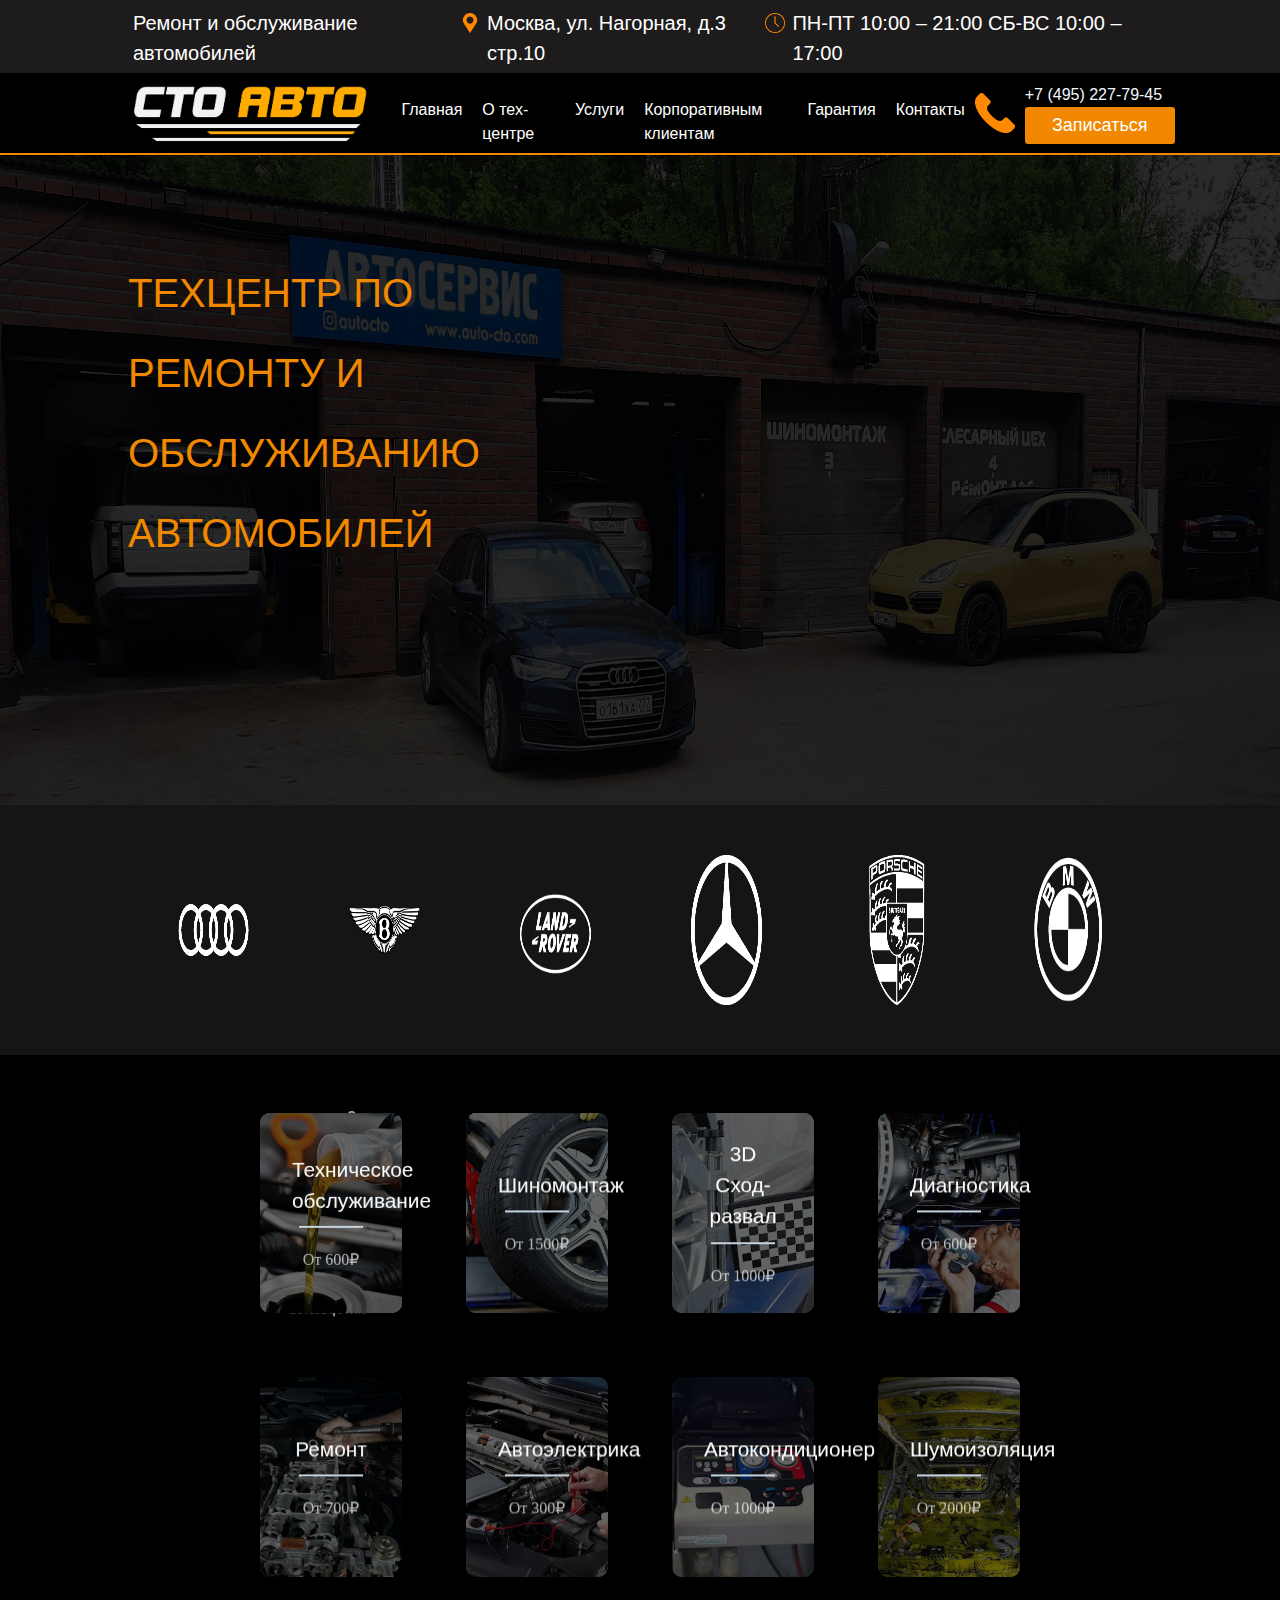
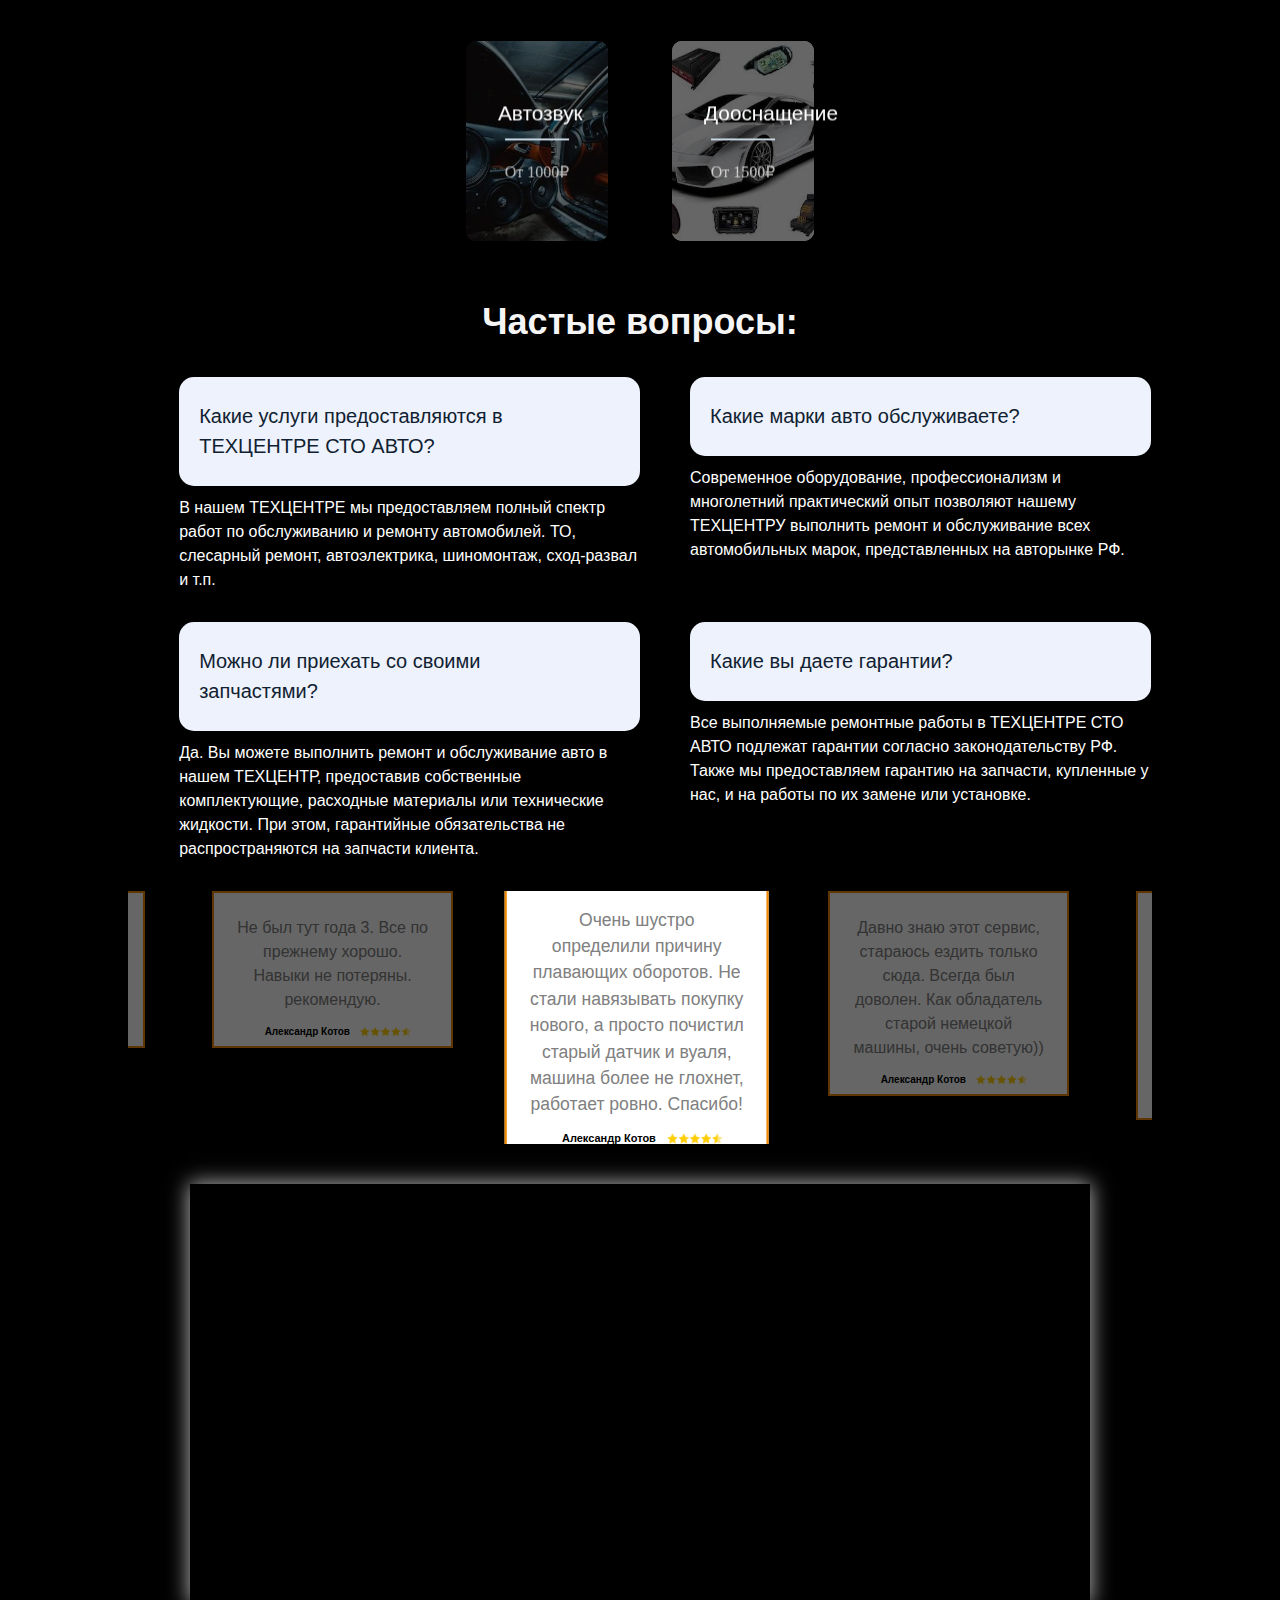
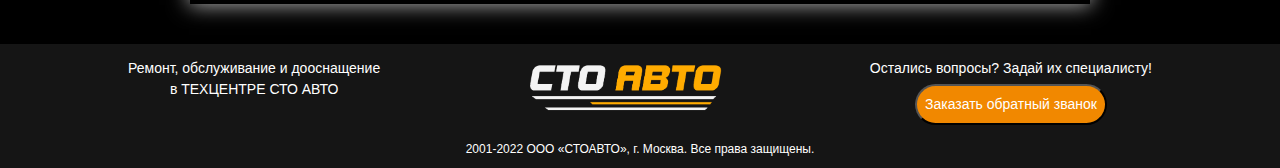
==== index.htm @ d5a6151c "Contacts_modal_window" ====
<!DOCTYPE html>
<html lang="en">

<head>
    <meta charset="UTF-8">
    <meta name="viewport" content="width=device-width, initial-scale=1.0">
    <link rel="stylesheet" href="style.css">
    <link rel="stylesheet" href="style/header.css">
    <link rel="stylesheet" href="style/slider.css">
    <link rel="stylesheet" href="style/footer.css">
    <link rel="stylesheet" href="style/services.css">
    <link rel="stylesheet" href="style/reviews.css">
    <link rel="stylesheet" href="style/questions.css">
    <link rel="stylesheet" href="style/menu.css">
    <link rel="stylesheet" href="style/modal.css">
    <link rel="preconnect" href="https://fonts.gstatic.com" crossorigin>
    <title>Автосервис СТО АВТО</title>
</head>
<body>
    <div class="description">
        <div>
            <p> Ремонт и обслуживание автомобилей</p>
            <div class="place">
                <img src="./images/header/mark.png" alt="" class="mark">
                <p>Москва, ул. Нагорная, д.3 стр.10</p>
            </div>
            <div class="time">
                <img src="./images/header/clock.png" alt="" class="clock">
                <p>ПН-ПТ 10:00 – 21:00 СБ-ВС 10:00 – 17:00</p>
            </div>
        </div>
    </div>
    <header>
        <div class="toggle_menu">&#9776;</div>  
                    <nav class="nav">
                        <div class="logo">
                            <img src='/images/header/logoDemo.png' alt=''>
                        </div>
                        <ul>
                            <li><p><a>Меню</a></p>
                            <li><p><a>Главная</a></p>
                            <li><p><a>О тех-центре</a></p>
                            <li><p><a>Услуги</a></p>
                            <li><p><a>Корпоративным клиентам</a></p>
                            <li><p><a>Гарантия</a></p>
                            <li><p><a onclick="openModalContacts()" >Контакты</a></p>
                            <li>
                                <div class="button_wrapper">
                                    <div class='button'>Записаться</div>
                                </div>
                            </li>
                        </ul>
                    </nav>
                    <div class='AllHeader menu'>
                        <img class="logo" src='/images/header/logoDemo.png' alt=''>
                        <nav class='First'>
                            <a href="">Главная</a>
                            <a href=''>О тех-центре</a\>
                            <a href=''>Услуги</a>
                            <a href=''>Корпоративным клиентам</a>
                            <a href=''>Гарантия</a>
                            <a onclick="openModalContacts()">Контакты</a>
                        </nav>
                        <div class="order">
                            <img class="phone" src="/images/header/phone.png" alt="">
                            <div>
                                <nav class="number" style='color: aliceblue;'> +7 (495) 227-79-45</nav>
                                <div class='button'>Записаться</div>
                            </div>
                        </div>
                        
                    </div>
    </header>

    <div class="start">
        <h1>ТЕХЦЕНТР ПО <br> РЕМОНТУ И <br> ОБСЛУЖИВАНИЮ  <br> АВТОМОБИЛЕЙ</h1>
    </div>
    <nav class="sliderHead">
        <div class="slider">
            <img src="images/slider/audi.png" alt="">
            <img src="images/slider/bentley.png" alt="">
            <img src="images/slider/land-rover.png" alt="">
            <img src="images/slider/mercedes.png" alt="">
            <img src="images/slider/porsche.png" alt="">
            <img src="images/slider/bmw.png" alt="">
            <img src="images/slider/volkswagen.png" alt="">
            <img src="images/slider/aston.png" alt="">
            <img src="images/slider/mazda.png" alt="">
            <img src="images/slider/opel.png" alt="">
            <img src="images/slider/chevrolet.png" alt="">
            <img src="images/slider/honda.png" alt="">
        </div>
    </nav>
    <div class="services">
        <div class="wrapper">
            <div class="cols">
                <div class="col" onClick='location.href="/module/service/service.html"' ontouchstart="this.classList.toggle('hover');">
                    <p class="service_index">0</p>
                    <div class="container">
                        <div class="front" style="background-image: url(images/services/TO.jpg)">
                            <div class="inner">
                                <p>Техническое обслуживание</p>
                                <span>От 600₽</span>
                            </div>
                        </div>
                        <div class="back">
                            <div class="inner">
                                <p> 
                                    Замена тех. жидкостей <br><br>
                                    Замена фильтров <br><br>
                                    Сброс сервисных интервалов
                                </p>
                            </div>
                        </div>
                    </div>
                </div>
                <div class="col" ontouchstart="this.classList.toggle('hover');">
                    <p class="service_index">1</p>
                    <div class="container">
                        <div class="front" style="background-image: url(images/services/Tire_fitting.jpg)">
                            <div class="inner">
                                <p>Шиномонтаж</p>
                                <span>От 1500₽</span>
                            </div>
                        </div>
                        <div class="back">
                            <div class="inner">
                                <p>Балансировка <br><br>
                                    Ремонт проколов<br><br>
                                    Хранение колёс
                                    </p>
                            </div>
                        </div>
                    </div>
                </div>
                <div class="col" ontouchstart="this.classList.toggle('hover');">
                    <p class="service_index">2</p>
                    <div class="container">
                        <div class="front" style="background-image: url(images/services/collapse.jpg)">
                            <div class="inner">
                                <p>3D Сход-развал </p>
                                <span>От 1000₽</span>
                            </div>
                        </div>
                        <div class="back">
                            <div class="inner">
                                <p>
                                    Диагностика<br><br>
                                    Одна ось<br><br>
                                    Обе оси
                                </p>
                            </div>
                        </div>
                    </div>
                </div>
                <div class="col" ontouchstart="this.classList.toggle('hover');">
                    <p class="service_index">3</p>
                    <div class="container">
                        <div class="front" style="background-image: url(images/services/Diagnostics.jpg)">
                            <div class="inner">
                                <p>Диагностика</p>
                                <span>От 600₽</span>
                            </div>
                        </div>
                        <div class="back">
                            <div class="inner">
                                <p>Осмотр подвески <br><br>
                                    Осмотр двигателя<br><br>
                                    Осмотр навесного оборудования
                                </p>
                            </div>
                        </div>
                    </div>
                </div>
                <div class="col"  ontouchstart="this.classList.toggle('hover');">
                    <p class="service_index">4</p>
                    <div class="container">
                        <div class="front" style="background-image: url(images/services/Repair.jpg)">
                            <div class="inner">
                                <p>Ремонт</p>
                                <span>От 700₽</span>
                            </div>
                        </div>
                        <div class="back">
                            <div class="inner">
                                <p>
                                    Ремонт подвески<br><br>
                                    Замена навесного оборудования<br><br>
                                    Ремонт ДВС
                                </p>
                            </div>
                        </div>
                    </div>
                </div>
                <div class="col" ontouchstart="this.classList.toggle('hover');">
                    <p class="service_index">5</p>
                    <div class="container">
                        <div class="front" style="background-image: url(images/services/Auto_electrician.jpg)">
                            <div class="inner">
                                <p>Автоэлектрика</p>
                                <span>От 300₽</span>
                            </div>
                        </div>
                        <div class="back">
                            <div class="inner">
                                <p>
                                    Компьютерная диагностика<br><br>
                                    Ремонт проводки<br><br>
                                    Ремонт автоэлектрики
                                </p>
                            </div>
                        </div>
                    </div>
                </div>
                <div class="col" ontouchstart="this.classList.toggle('hover');">
                    <p class="service_index">6</p>
                    <div class="container">
                        <div class="front" style="background-image: url(images/services/Car_air_conditioner.jpg)">
                            <div class="inner">
                                <p>Автокондиционер</p>
                                <span>От 1000₽</span>
                            </div>
                        </div>
                        <div class="back">
                            <div class="inner">
                                <p>
                                    Заправка кондиционера<br><br>
                                    Ремонт кондиционера<br><br>
                                    Поиск утечек фриона
                                </p>
                            </div>
                        </div>
                    </div>
                </div>
                <div class="col" ontouchstart="this.classList.toggle('hover');">
                    <p class="service_index">7</p>
                    <div class="container">
                        <div class="front" style="background-image: url(images/services/Noise_isolation.jpg)">
                            <div class="inner">
                                <p>Шумоизоляция</p>
                                <span>От 2000₽</span>
                            </div>
                        </div>
                        <div class="back">
                            <div class="inner">
                                <p>
                                    Шумоизоляция<br><br>
                                    Виброизоляция<br><br>
                                    Арматурные работы
                                </p>
                            </div>
                        </div>
                    </div>
                </div>
                <div class="col" ontouchstart="this.classList.toggle('hover');">
                    <p class="service_index">8</p>
                    <div class="container">
                        <div class="front" style="background-image: url(images/services/car_audio.jpeg)">
                            <div class="inner">
                                <p>Автозвук</p>
                                <span>От 1000₽</span>
                            </div>
                        </div>
                        <div class="back">
                            <div class="inner">
                                <p>
                                    Шумоизоляция<br><br>
                                    Виброизоляция<br><br>
                                    Арматурные работы
                                </p>
                            </div>
                        </div>
                    </div>
                </div>
                <div class="col" ontouchstart="this.classList.toggle('hover');">
                    <p class="service_index">9</p>
                    <div class="container">
                        <div class="front" style="background-image: url(images/services/Add_equipment.jpg)">
                            <div class="inner">
                                <p>Дооснащение</p>
                                <span>От 1500₽</span>
                            </div>
                        </div>
                        <div class="back">
                            <div class="inner">
                                <p>
                                    Камеры заднего вида<br><br>
                                    Парктроники<br><br>
                                    Мультимедиа IOS и Android
                                </p>
                            </div>
                        </div>
                    </div>
                </div>
            </div>
        </div>
    </div>
    <p class="questions_text">Частые вопросы:</p>
    <section class="questions">
        <div>
            <div class="question">Какие услуги предоставляются в ТЕХЦЕНТРЕ СТО АВТО?</div>
            <div class="answer">В нашем ТЕХЦЕНТРЕ мы предоставляем полный спектр работ по обслуживанию и ремонту автомобилей. ТО, слесарный ремонт, автоэлектрика, шиномонтаж, сход-развал и т.п.</div>
        </div>
        <div>
            <div class="question">Какие марки авто обслуживаете?</div>
            <div class="answer">Современное оборудование, профессионализм и многолетний практический опыт позволяют нашему ТЕХЦЕНТРУ выполнить ремонт и обслуживание всех автомобильных марок, представленных на авторынке РФ.</div>
        </div>
        <div>
            <div class="question">Можно ли приехать со своими запчастями?</div>
            <div class="answer">Да. Вы можете выполнить ремонт и обслуживание авто в нашем ТЕХЦЕНТР, предоставив собственные комплектующие, расходные материалы или технические жидкости. При этом, гарантийные обязательства не распространяются на запчасти клиента.</div>
        </div>
        <div>
            <div class="question">Какие вы даете гарантии?</div>
            <div class="answer">Все выполняемые ремонтные работы в ТЕХЦЕНТРЕ СТО АВТО подлежат гарантии согласно законодательству РФ. Также мы предоставляем гарантию на запчасти, купленные у нас, и на работы по их замене или установке.</div>
        </div>
    </section>
    <nav>
        <div class="sliderReviews">
            <div class="Reviews">
                <div class="Circle"></div>
                <div class="ReviewsPlase">
                    <p class="reviews">Очень шустро определили причину плавающих оборотов. Не стали навязывать покупку нового, а просто почистил старый датчик и вуаля, машина более не глохнет, работает ровно. Спасибо!</p>
                    <div class="Person">
                        <p class="Name">Александр Котов</p> <img src="images/sliderReviews/stars.png" alt="">
                    </div>
                </div>
            </div>
            <div class="Reviews">
                <div class="Circle"></div>
                <div class="ReviewsPlase">
                    <p class="reviews">Давно знаю этот сервис, стараюсь ездить только сюда. Всегда был доволен. Как обладатель старой немецкой машины, очень советую))</p>
                    <div class="Person">
                        <p class="Name">Александр Котов</p> <img src="images/sliderReviews/stars.png" alt="">
                    </div>
                </div>
            </div>
            <div class="Reviews">
                <div class="Circle"></div>
                <div class="ReviewsPlase">
                    <p class="reviews">Всегда со своей девочкой езжу в этот автосервис! Все нравиться, мужчины рассказывают и показывают, что нужно делать. Всегда очень довольна!!!</p>
                    <div class="Person">
                        <p class="Name">Александр Котов</p> <img src="images/sliderReviews/stars.png" alt="">
                    </div>
                </div>
            </div>
            <div class="Reviews">
                <div class="Circle"></div>
                <div class="ReviewsPlase">
                    <p class="reviews">Потрясающее обслуживание и достойная работа. Советую без оговорочно</p>
                    <div class="Person">
                        <p class="Name">Александр Котов</p> <img src="images/sliderReviews/stars.png" alt="">
                    </div>
                </div>
            </div>
            <div class="Reviews">
                <div class="Circle"></div>
                <div class="ReviewsPlase">
                    <p class="reviews">Не был тут года 3. Все по прежнему хорошо. Навыки не потеряны. рекомендую.</p>
                    <div class="Person">
                        <p class="Name">Александр Котов</p> <img src="images/sliderReviews/stars.png" alt="">
                    </div>
                </div>
            </div>
        </div>
    </nav>
    <map>
        <iframe src="https://yandex.ru/map-widget/v1/?um=constructor%3A317bc1555dc33e4117d8aaad75c5d68fb9e4fd5e2ade691a33c290a944813f7e&amp;source=constructor" width="900" height="420" frameborder="0"></iframe>
    </map>
    <footer>
        <div>
            <div class="sub_footer">
                <div>
                    <p>Ремонт, обслуживание и дооснащение <br> в ТЕХЦЕНТРЕ СТО АВТО</p>
                </div>
                <div class="logo">
                    <img src="./images/footer/logoDemo.png" alt="">
                </div>
                <div>
                    <p>Остались вопросы? Задай их специалисту!</p>
                    <div class="button_cont">
                        <button>Заказать обратный званок</button>
                    </div>
                </div>
            </div>
            <div class="deep_footer">
                <p>2001-2022 ООО «СТОАВТО», г. Москва. Все права защищены.</p>
            </div>
        </div>
    </footer>
    <div class="bacround" hidden ></div>
    <div class="modal_wrapper" hidden>
        <div class="modal" hidden>
            <div class="close">x</div>
            <div class="sub_modal">
                <div class="modal_two">
                    <div class="text">
                        <h3>Москва, ул. Нагорная, д.3 стр.10</h3>
                        <p>ПН-ПТ 10:00 – 21:00 СБ-ВС 10:00 – 17:00</p>
                        <p><strong>Номер телефона:</strong> +7 (495) 227-79-45</p>
                    </div>
                    <div class="logo">
                        <img src="./images/header/logoDemo.png" alt="">
                    </div>
                </div>
                <div class="map">
                    <iframe src="https://yandex.ru/map-widget/v1/?um=constructor%3A317bc1555dc33e4117d8aaad75c5d68fb9e4fd5e2ade691a33c290a944813f7e&amp;source=constructor" width="900" height="420" frameborder="0"></iframe>
                </div>
            </div>
        </div>
    </div>
</body>
<script src="libs/jquery.min.js "></script>
<script src="libs/slick/slick.min.js "></script>
<script  src="script.js"></script>

</html>
---- style.css ----
/* Box sizing rules */
                                
*,
*::before,
*::after {
    box-sizing: border-box;
}
/* Remove default padding */

ul[class],
ol[class] {
    padding: 0;
}
/* Remove default margin */

body,
h1,
h2,
h3,
h4,
p,
ul[class],
ol[class],
li,
figure,
figcaption,
blockquote,
dl,
dd {
    margin: 0;
}
/* Set core body defaults */

body {
    min-height: 100vh;
    scroll-behavior: smooth;
    text-rendering: optimizeSpeed;
    line-height: 1.5;
}
/* Remove list styles on ul, ol elements with a class attribute */

ul[class],
ol[class] {
    list-style: none;
}
/* A elements that don't have a class get default styles */

a:not([class]) {
    text-decoration-skip-ink: auto;
}
/* Make images easier to work with */

img {
    max-width: 100%;
    display: block;
}
/* Natural flow and rhythm in articles by default */

article>*+* {
    margin-top: 1em;
}
/* Inherit fonts for inputs and buttons */

input,
button,
textarea,
select {
    font: inherit;
}
/* Remove all animations and transitions for people that prefer not to see them */

@media (prefers-reduced-motion: reduce) {
    * {
        animation-duration: 0.01ms !important;
        animation-iteration-count: 1 !important;
        transition-duration: 0.01ms !important;
        scroll-behavior: auto !important;
    }
}

body {
    font-family: "Montserrat", Sans-serif;
    background: black;
}



.btn-warning{
    background: #f18800;
    border: 0;
    margin-top: 20px;
}


    .start, .sliderHead, .services{
        max-width: 1920px;
        margin: 0 auto; 
    }

map{
    display: flex;
    justify-content: center;
    margin: 40px;
}
map iframe{
    box-shadow: 0 0 20px 1px rgba(255, 255, 255, 0.7);
}
---- style/header.css ----
header {
    font-family: "Montserrat", Sans-serif;
    border-bottom: #f18800 2px solid;
    max-width: 1920px;
    margin: 0 auto;
}

header .First {
    height: 80px;
    display: flex;
    align-items: center;
}

header .First a {
    color: white;
    text-decoration: none;
    font-size: 16px;
    display: block;
    height: 30px;
    padding-left: 10px;
    padding-right: 10px;
    font-weight: 400;
}

header .First a:hover {
    color: #f18800;
    border-bottom: #f18800 2px solid;
}

header .Second {
    display: flex;
    align-items: center;
}

header .logo {
    height: 80px;
    padding-right: 20px;
}

header  .button, .nav .button {
    background-color: #f18800;
    padding: 5px 0px;
    color: white;
    font-weight: 100;
    font-size: 18px;
    border-radius: 3px;
    text-align: center;
    width: 150px;
    float: right;
}
header .phone{
    height: 40px;
    margin-top: 10px;
}

header .order{
    display: flex;
}

.AllHeader {
    display: flex;
    max-width: 80%;
    margin: 0 auto;
    align-items: center;
    justify-content: space-between;
}
/*/////////////////
///////start///////
/////////////////*/

.start {
    height: 650px;
    background-image: url("../images/body/sec.jpg");
    background-size: 100% 100%;
}

.start h1 {
    max-width: 80%;
    margin: 0 auto;
    color: white;
    font-weight: 400;
    font-size: 40px;
    line-height: 80px;
    position: relative;
    top: 15%;
    opacity: 1;
    color: #f18800;
}
.description{
    background: rgba(143, 134, 134, 0.2) !important;
}
 .description > div{
    max-width: 1720px;
    margin: 0 auto; 
    padding: 5px;
    color: white;
    display: flex;
    width: 80%;
    margin: 0 auto;
    align-items: center;
    justify-content: space-between;
    font-size: 20px;
   
}

 .description img{
    height: 20px;
    width: 20px;
    margin-top: 8px;
    margin-right: 7px;
}
 .description p{
    margin-top: 3px;
}
 .description > div > div{
    display: flex;
}
 .order .phone{
    margin-right: 10px;
}
@media screen and (max-width: 1200px){
    .AllHeader{
        max-width: 100%;
    }
    header .Second img{
        height: 50px;
    }

}
@media screen and (max-width: 950px){
    header .number{
        display: none;
    }
}
@media screen and (max-width: 800px){
     .description  p:first-child{
        display: none;
    }
    header .Second img{
        display: none;
    }

}
@media screen and (max-width: 600px){
     .description > div{
        flex-direction: column;
    }
    .AllHeader{
        display: none;
    }
    header{
        border-bottom: 0px;
    }
    .nav-toggle{
        background: none !important;
    }
    .start{
        background-image: url("../images/back_mobail.jpg") !important;
    }
    .start h1{
        font-size: 25px;
        display: block;
        top: 200px;
        color: #FDF4E3;
        font-weight: 500;
        line-height: 60px;
    }
}
---- style/slider.css ----
.slider .slick-list {
    overflow: hidden;
}

.slider .slick-track {
    display: flex;
    height: 250px;
}

.slider .slick-arrow {
    position: absolute;
    opacity: 0;
}

.slider {
    max-width: 80%;
    margin: 0 auto;
}

.slider .slick-slide {
    padding: 50px;
}

.sliderHead {
    background-color: #151515;
}

@media screen and (max-width: 1200px){
    .slider{
        max-width: 100%;
    }
}
---- style/footer.css ----
footer {
    background-color: #151515;
    color: #FFF;
}
footer > div{
    max-width: 80%;
    margin: 0 auto;
}
.sub_footer{
    display: flex;
    justify-content: space-between;
}
.deep_footer{
    text-align: center;
    padding: 10px;
    font-size: 12px;
}
footer img{
    width: 200px;
    padding-top: 10px;
}
footer .button_cont{
    display: flex;
    justify-content: center;
}
footer .sub_footer p{
    text-align: center;
    font-size: 14px;
    padding-top: 14px;
}
footer button{
    background-color: #f18800;
    padding: 5px 0px;
    color: white;
    font-weight: 400;

    font-size: 14px;
    border-radius: 30px;
    padding: 8px;
    margin: 5px;
    text-align: center;

    float: right;
}
@media screen and (max-width: 1200px){
    footer > div{
        max-width: 100%;
    }
}
@media screen and (max-width: 800px){
    .logo{
        display: none;
    }
}
@media screen and (max-width: 600px){
    .sub_footer{
        flex-direction: column;
    }
}
---- style/services.css ----
.services {
    padding-top: 2%;
    padding-bottom: 2%;
}

* {
    margin: 0;
    padding: 0;
    -webkit-box-sizing: border-box;
    box-sizing: border-box;
}

.wrapper {
    width: 100%;
    margin: 0 auto;
    max-width: 80%;
}

.cols {
    display: -webkit-box;
    display: -ms-flexbox;
    display: flex;
    -ms-flex-wrap: wrap;
    flex-wrap: wrap;
    -webkit-box-pack: center;
    -ms-flex-pack: center;
    justify-content: center;
}

.col {
    width: calc(17% - 2rem);
    margin: 2rem;
    cursor: pointer;
}

.container {
    -webkit-transform-style: preserve-3d;
    transform-style: preserve-3d;
    -webkit-perspective: 1000px;
    perspective: 1000px;
}

.front,
.back {
    background-size: cover;
    box-shadow: 0 4px 8px 0 rgba(0, 0, 0, 0.25);
    border-radius: 10px;
    background-position: center;
    -webkit-transition: -webkit-transform .7s cubic-bezier(0.4, 0.2, 0.2, 1);
    transition: -webkit-transform .7s cubic-bezier(0.4, 0.2, 0.2, 1);
    -o-transition: transform .7s cubic-bezier(0.4, 0.2, 0.2, 1);
    transition: transform .7s cubic-bezier(0.4, 0.2, 0.2, 1);
    transition: transform .7s cubic-bezier(0.4, 0.2, 0.2, 1), -webkit-transform .7s cubic-bezier(0.4, 0.2, 0.2, 1);
    -webkit-backface-visibility: hidden;
    backface-visibility: hidden;
    text-align: center;
    min-height: 200px;
    height: auto;
    border-radius: 10px;
    color: #fff;
    font-size: 1rem;
}

.back {
    background: #151515;
    background: -webkit-linear-gradient(45deg, #151515 0%, rgb(0, 0, 0) 100%);
    background: -o-linear-gradient(45deg, #151515 0%, rgb(0, 0, 0)100%);
    background: linear-gradient(45deg, #151515 0%, rgb(0, 0, 0) 100%);
}

.front:after {
    position: absolute;
    top: 0;
    left: 0;
    z-index: 1;
    width: 100%;
    height: 100%;
    content: '';
    display: block;
    opacity: .6;
    background-color: #000;
    -webkit-backface-visibility: hidden;
    backface-visibility: hidden;
    border-radius: 10px;
}

.container:hover .front,
.container:hover .back {
    -webkit-transition: -webkit-transform .7s cubic-bezier(0.4, 0.2, 0.2, 1);
    transition: -webkit-transform .7s cubic-bezier(0.4, 0.2, 0.2, 1);
    -o-transition: transform .7s cubic-bezier(0.4, 0.2, 0.2, 1);
    transition: transform .7s cubic-bezier(0.4, 0.2, 0.2, 1);
    transition: transform .7s cubic-bezier(0.4, 0.2, 0.2, 1), -webkit-transform .7s cubic-bezier(0.4, 0.2, 0.2, 1);
}

.back {
    position: absolute;
    top: 0;
    left: 0;
    width: 100%;
}

.inner {
    -webkit-transform: translateY(-50%) translateZ(60px) scale(0.94);
    transform: translateY(-50%) translateZ(60px) scale(0.94);
    top: 50%;
    position: absolute;
    left: 0;
    width: 100%;
    padding: 2rem;
    -webkit-box-sizing: border-box;
    box-sizing: border-box;
    outline: 1px solid transparent;
    -webkit-perspective: inherit;
    perspective: inherit;
    z-index: 2;
}

.container .back {
    -webkit-transform: rotateY(180deg);
    transform: rotateY(180deg);
    -webkit-transform-style: preserve-3d;
    transform-style: preserve-3d;
}

.container .front {
    -webkit-transform: rotateY(0deg);
    transform: rotateY(0deg);
    -webkit-transform-style: preserve-3d;
    transform-style: preserve-3d;
}

.container:hover .back {
    -webkit-transform: rotateY(0deg);
    transform: rotateY(0deg);
    -webkit-transform-style: preserve-3d;
    transform-style: preserve-3d;
}

.container:hover .front {
    -webkit-transform: rotateY(-180deg);
    transform: rotateY(-180deg);
    -webkit-transform-style: preserve-3d;
    transform-style: preserve-3d;
}

.front .inner p {
    font-size: 1.3rem;
    margin-bottom: 2rem;
    position: relative;
}

.front .inner p:after {
    content: '';
    width: 4rem;
    height: 2px;
    position: absolute;
    background: #C6D4DF;
    display: block;
    left: 0;
    right: 0;
    margin: 0 auto;
    bottom: -.75rem;
}

.front .inner span {
    color: rgba(255, 255, 255, 0.7);
    font-family: 'Montserrat';
    font-weight: 300;
}
.service_index{
    display: none;
}
@media screen and (max-width: 64rem) {
    .col {
        width: calc(33.333333% - 2rem);
    }
}

@media screen and (max-width: 48rem) {
    .col {
        width: calc(50% - 2rem);
    }
}

@media screen and (max-width: 32rem) {
    .col {
        width: 100%;
        margin:  2rem ;
    }
}
@media screen and (max-width: 1200px){
    .wrapper{
        max-width: 100%;
    }
}
@media screen and (max-width: 900px){
    .slider .slick-track{
        height: 100%;
    }
    .slider .slick-slide{
        padding: 20px;
    }
}
@media screen and (max-width: 600px){
    .sliderHead{
        display: none;
    }
}
---- style/reviews.css ----
.sliderReviews {
    max-width: 1920px;
    margin: 0 auto;
}

.sliderReviews .slick-track {
    display: flex;
    justify-content: space-evenly;
}
.sliderReviews .slick-list {
    overflow: hidden;
}

.sliderReviews .slick-dots {
    margin-top: 20px;
    display: flex;
    align-items: center;
    justify-content: center;
}

.sliderReviews .slick-dots li {
    list-style: none;
}

.sliderReviews .slick-dots button {
    font-size: 0;
    width: 16px;
    height: 16px;
    background-color: white;
    border-radius: 50%;
}

.sliderReviews .slick-dots li.slick-active button {
    background-color: transparent;
    border: 1px solid #fff;
}

.ReviewsPlase {
    width: 78%;
    background-color: white;
    align-items: center;
    border: 2px solid #f18800;
    display: flex;
    flex-direction: column;
}

.ReviewsPlase p.reviews {
    text-align: center;
    padding-top: 10%;
    padding-left: 20px;
    padding-right: 20px;
}

.ReviewsPlase p.reviews {
    color: grey;
}

.Person img {
    height: 10px;
    position: relative;
    bottom: 2px;
    left: 10px;
}

.Person {
    display: flex;
    align-items: flex-end;
    padding-top: 5%;
    padding-bottom: 3%;
}

p.Name {
    font-size: 10px;
    color: black;
    font-weight: 900;
}

.Reviews.slick-slide {
    opacity: 0.4;
}

.Reviews.slick-center {
    opacity: 1;
    transform: scale(1.1);
    transition-duration: 500ms;
}
.Reviews{
    position: relative;
    right: -0.8%;
}
@media screen and (max-width: 1920px){
    .sliderReviews {
        max-width: 80%;
    }
}
@media screen and (max-width: 1200px){
    .sliderReviews {
        max-width: 100%;
        margin: 0 auto;
    }    
}
@media screen and (max-width: 900px){
   .sliderReviews{
       display: none;
   }
}
---- style/questions.css ----
.questions .answer{
    color: white;
}
.questions .question{
    font-size: 20px;
    color: #102131;
    background: #edf2fc;
    padding: 24px 50px 25px 20px;
    border-radius: 15px;
    margin-bottom: 10px;
}
.questions{
    max-width: 1920px;
    margin: 0 auto;
    display: flex;
    justify-content: center;
    flex-wrap: wrap;
}
.questions > div{
    flex: 0 1 45%;
    margin-left: 50px;
    margin-bottom: 30px;
}
.questions_text{
    font-size: 36px;
    color: whitesmoke;
    font-weight: 600;
    line-height: 1.35;
    text-align: center;
    margin-bottom: 30px;
}
@media screen and (max-width: 1920px){
    .questions{
        max-width: 80%;
    }

}
@media screen and (max-width: 1000px){
    .questions > div{
        flex: 0 1 70%;
        margin-left: 0;
    }

}
@media screen and (max-width: 550px){
    .questions > div{
        flex: 0 1 90%;
    }

}
---- style/menu.css ----
@charset "UTF-8";

/**
 * Переключаемая боковая панель навигации
 * выдвигающаяся по клику слева
 */

.nav {
    /*  ширна произвольная, не стесняйтесь экспериментировать */
    width: 100%;
    /* фиксируем и выставляем высоту панели на максимум */
    height: 100vh;
    position: fixed;
    top: 0;
    bottom: 0;
    margin: 0;
    /* сдвигаем (прячем) панель относительно левого края страницы */
    left: -100%;
    /* внутренние отступы */
    padding: 15px 20px;
    /* плавный переход смещения панели */
    -webkit-transition: left 0.3s;
    -moz-transition: left 0.3s;
    transition: left 0.3s;
    /* определяем цвет фона панели */
    background: #292929;
    /* поверх других элементов */
    z-index: 2000;
    display: none;
}
.nav li p ,.nav li a{
    text-align: center;
    color: #CDCDCD;
    text-decoration: none;
    padding: 0;
    font-size: 30px;
}
.nav ul{
    position: relative;
    top:100px;
}
/*
 * Кнопка переключения панели
 * тег <label>
 */

.nav-toggle {
    /* абсолютно позиционируем */
    position: absolute;
    /* относительно левого края панели */
    right: 30%;
    width: 40px;
    /* отступ от верхнего края панели */
    top: 1em;
    /* внутренние отступы */
    padding: 0.5em;
    /* определяем цвет фона переключателя
     * чаще вчего в соответствии с цветом фона панели
    */
    background: inherit;
    /* цвет текста */
    color: #dadada;
    /* вид курсора */
    cursor: pointer;
    /* размер шрифта */
    font-size: 1.8em;
    line-height: 1;
    /* всегда поверх других элементов страницы */
    z-index: 2001;
    /* анимируем цвет текста при наведении */
    -webkit-transition: color .25s ease-in-out;
    -moz-transition: color .25s ease-in-out;
    transition: color .25s ease-in-out;
}


/* определяем текст кнопки 
 * символ Unicode (TRIGRAM FOR HEAVEN)
*/

.nav-toggle:after {
    content: '\2630';
    text-decoration: none;
    color: #F1CDB3;
    position: relative;
    font-size: 50px;
    top: 60px;
    left: 80px;
}


/* цвет текста при наведении */

.nav-toggle:hover {
    color: #f4f4f4;
}


/*
 * Скрытый чекбокс (флажок)
 * невидим и недоступен :)
 * имя селектора атрибут флажка
 */

[id='nav-toggle'] {
    position: absolute;
    display: none;
}


/*
 * изменение положения переключателя 
 * при просмотре на мобильных устройствах
 * когда навигация раскрыта, распологаем внутри панели
*/

[id='nav-toggle']:checked ~ .nav > .nav-toggle {
    left: auto;
    right: 2px;
    top: 1em;
}


/*
 * Когда флажок установлен, открывается панель
 * используем псевдокласс:checked
 */

[id='nav-toggle']:checked ~ .nav {
    left: 0;
    box-shadow:4px 0px 20px 0px rgba(0,0,0, 0.5);
    -moz-box-shadow:4px 0px 20px 0px rgba(0,0,0, 0.5);
    -webkit-box-shadow:4px 0px 20px 0px rgba(0,0,0, 0.5);
    overflow-y: auto;
}
.open_menu{
    left: 0;
    box-shadow:4px 0px 20px 0px rgba(0,0,0, 0.5);
    -moz-box-shadow:4px 0px 20px 0px rgba(0,0,0, 0.5);
    -webkit-box-shadow:4px 0px 20px 0px rgba(0,0,0, 0.5);
    overflow-y: auto; 
}

/* 
 * смещение контента страницы
 * на размер ширины панели,
 * фишка необязательная, на любителя
*/

[id='nav-toggle']:checked ~ main > article {
    -webkit-transform: translateX(320px);
    -moz-transform: translateX(320px);
    transform: translateX(320px);
}


/*
 * изменение символа переключателя,
 * привычный крестик (MULTIPLICATION X), 
 * вы можете испльзовать любой другой значок
*/

[id='nav-toggle']:checked ~ .nav > .nav-toggle:after {
    content: '\2715';
}


/*
 * профиксим баг в Android <= 4.1.2
 * см: http://timpietrusky.com/advanced-checkbox-hack
 */

body {
    -webkit-animation: bugfix infinite 1s;
}

@-webkit-keyframes bugfix {
    to {
        padding: 0;
    }
}


/**
 * позаботьтимся о средних и маленьких экранах
 * мобильных устройств
 */

@media screen and (min-width: 320px) {
    html,
    body {
        margin: 0;
        overflow-x: hidden;
    }
}

@media screen and (max-width: 320px) {
    html,
    body {
        margin: 0;
        overflow-x: hidden;
    }
    .nav {
        width: 100%;
        box-shadow: none
    }
}


/**
 * Формируем стиль заголовка (логотип) панели 
*/

.nav h2 {
    width: 90%;
    padding: 0;
    margin: 10px 0;
    text-align: center;
    text-shadow: rgba(255, 255, 255, .1) -1px -1px 1px, rgba(0, 0, 0, .5) 1px 1px 1px;
    font-size: 1.3em;
    line-height: 1.3em;
    opacity: 0;
    transform: scale(0.1, 0.1);
    -ms-transform: scale(0.1, 0.1);
    -moz-transform: scale(0.1, 0.1);
    -webkit-transform: scale(0.1, 0.1);
    transform-origin: 0% 0%;
    -ms-transform-origin: 0% 0%;
    -moz-transform-origin: 0% 0%;
    -webkit-transform-origin: 0% 0%;
    transition: opacity 0.8s, transform 0.8s;
    -ms-transition: opacity 0.8s, -ms-transform 0.8s;
    -moz-transition: opacity 0.8s, -moz-transform 0.8s;
    -webkit-transition: opacity 0.8s, -webkit-transform 0.8s;
}

.nav h2 a {
    color: #dadada;
    text-decoration: none;
    text-transform: uppercase;
}


/*плавное появление заголовка (логотипа) при раскрытии панели */

[id='nav-toggle']:checked ~ .nav h2 {
    opacity: 1;
    transform: scale(1, 1);
    -ms-transform: scale(1, 1);
    -moz-transform: scale(1, 1);
    -webkit-transform: scale(1, 1);
}


/**
 * формируем непосредственно само меню
 * используем неупорядоченный список для пунктов меню
 * прикрутим трансфомации и плавные переходы
 */

.nav > ul {
    display: block;
    margin: 0;
    padding: 0;
    list-style: none;
}



/* [id='nav-toggle']:checked ~ .nav > ul > li {
    opacity: 1;
    -webkit-transform: translateX(0);
    -moz-transform: translateX(0);
    -ms-transform: translateX(0);
    transform: translateX(0);
} */


/* определяем интервалы появления пунктов меню */

.nav > ul > li:nth-child(2) {
    -webkit-transition: opacity .5s .2s, -webkit-transform .5s .2s;
    transition: opacity .5s .2s, transform .5s .2s;
}

.nav > ul > li:nth-child(3) {
    -webkit-transition: opacity .5s .3s, -webkit-transform .5s .3s;
    transition: opacity .5s .3s, transform .5s .3s;
}

.nav > ul > li:nth-child(4) {
    -webkit-transition: opacity .5s .4s, -webkit-transform .5s .4s;
    transition: opacity .5s .4s, transform .5s .4s;
}

.nav > ul > li:nth-child(5) {
    -webkit-transition: opacity .5s .5s, -webkit-transform .5s .5s;
    transition: opacity .5s .5s, transform .5s .5s;
}

.nav > ul > li:nth-child(6) {
    -webkit-transition: opacity .5s .6s, -webkit-transform .5s .6s;
    transition: opacity .5s .6s, transform .5s .6s;
}

.nav > ul > li:nth-child(7) {
    -webkit-transition: opacity .5s .7s, -webkit-transform .5s .7s;
    transition: opacity .5s .7s, transform .5s .7s;
}


/**
 * оформление ссылок пунктов меню
 */

.nav > ul > li > a {
    display: inline-block;
    position: relative;
    padding: 0;
    font-family: 'Open Sans', sans-serif;
    font-weight: 300;
    font-size: 1.2em;
    color: #dadada;
    width: 100%;
    text-decoration: none;
    /* плавный переход */
    -webkit-transition: color .5s ease, padding .5s ease;
    -moz-transition: color .5s ease, padding .5s ease;
    transition: color .5s ease, padding .5s ease;
}


/**
 * состояние ссылок меню при наведении
 */

.nav > ul > li > a:hover,
.nav > ul > li > a:focus {
    color: white;
    padding-left: 15px;
}


/**
 * линия подчеркивания ссылок меню
 */

.nav > ul > li > a:before {
    content: '';
    display: block;
    position: absolute;
    right: 0;
    bottom: 0;
    height: 1px;
    width: 100%;
    -webkit-transition: width 0s ease;
    transition: width 0s ease;
}

.nav > ul > li > a:after {
    content: '';
    display: block;
    position: absolute;
    left: 0;
    bottom: 0;
    height: 1px;
    width: 100%;
    background: #3bc1a0;
    -webkit-transition: width .5s ease;
    transition: width .5s ease;
}


/**
 * анимируем линию подчеркивания 
 * ссылок при наведении
 */

.nav > ul > li > a:hover:before {
    width: 0%;
    background: #3bc1a0;
    -webkit-transition: width .5s ease;
    transition: width .5s ease;
}

.nav > ul > li > a:hover:after {
    width: 0%;
    background: transparent;
    -webkit-transition: width 0s ease;
    transition: width 0s ease;
}
.nav-toggle{
    display: none;
}
.nav .button{
    float:none;
}
.button_wrapper{
    display: flex;
    justify-content: center;
}
.toggle_menu{
    display: none;
    color: #F1CDB3;
    z-index: 2001;
    position: absolute;
    font-size: 50px;
    top: 80px;
    left: 80%;
}
@media screen and (max-width: 600px){
    .toggle_menu{
        display: block;
    }
    .nav{
        display: block;
    }
    .sub_menu{
        display: none;
    }
    .cozy_house{
        font-size: 25px;
        width: 300px;
        text-align: left;
    }
    .shelter{
        text-align: left;
    }
}
---- style/modal.css ----
.modal_wrapper{
    width: 100%;
    position: absolute;
    top: 5%;
    right: 0;
    display: flex;
    justify-content: center;
}
.modal{
    color: white;
    max-width: 1920px;
    width: 50%;
    font-weight: 400;
    background-color: red;
    border-radius: 20px ;
    background: #242424;
    border: 2px black solid;
}
.modal .map{
    height: 400px;
    margin: 0 10px 5px 10px;
}
.modal .map iframe{
    width: 100%;
    height: 100%;
    border-radius: 20px ;
}
.modal .sub_modal{
    font-weight: 400;
}
.modal .name{
    padding-bottom: 10px;
    font-weight: 400;
    font-size: 35px;
}
.modal .breed{
    font-weight: 400;
    padding-bottom: 40px;
    font-style: 20px;
}
.modal .description{
    font-weight: 400;
    font-style: 15px;
    padding-bottom: 40px;
}
.modal .close{
    position: relative;
    float: right;
    height: 40px;
    width: 40px;
    font-size: 25px;
    border-radius: 50%;
    display: flex;
    align-items: center;
    justify-content: center 
}
.modal .close:hover{
    color: #f18800;
}
.modal p span{
    font-weight: 900;
}
.modal p{
    font-weight: 400;
    font-style: 15px;
}
.modal .data p::before{
    content: ' ';
    width: 4px;
    height: 4px;
    border-radius: 50%;
    background: #F1CDB3;
}

.modal .data li::marker {
    color: #F1CDB3;
}
.modal .data ul{
    margin: 0;
    padding-left: 15px;
}
.modal_two{
    padding-left: 30px;
    padding-bottom: 10px;
    padding-top: 15px;
    display: flex;
    justify-content: space-between;
}
.modal_two img{
    height: 80px;
    width: 200px;
}
.bacround{
    background: rgb(53, 53, 53);
    background-size: 100% 100%;
    opacity: 0.6;
    min-height: 100%;
    width: 100%;
    position: absolute;
    top: 0;
    bottom: 0;
    left: 0;
    right: 0;
}
body{
    position: relative;
}
@media screen and (max-width: 1110px){

    .modal{
        width: 630px; 
        left: 5%;
    }
}
    
@media screen and (max-width: 600px){
    .modal{
        margin: 15px;
    }
    .modal_wrapper{
        top: 3%;
    }
}
@media screen and (max-width: 425px){
    .modal p{
        font-size: 12px;
    }
    .modal h3{
        font-size: 15px;
    }
}
@media screen and (max-width: 320px){
    .modal img {
        display: none;
    }
    .modal{
        width: 240px;
    }
    .modal .map iframe{
        height: 200px;
    }
    .modal .map{
        height: 100%    ;
    }
    .modal .name{
        font-size: 35px;
        text-align: center;
    }
}
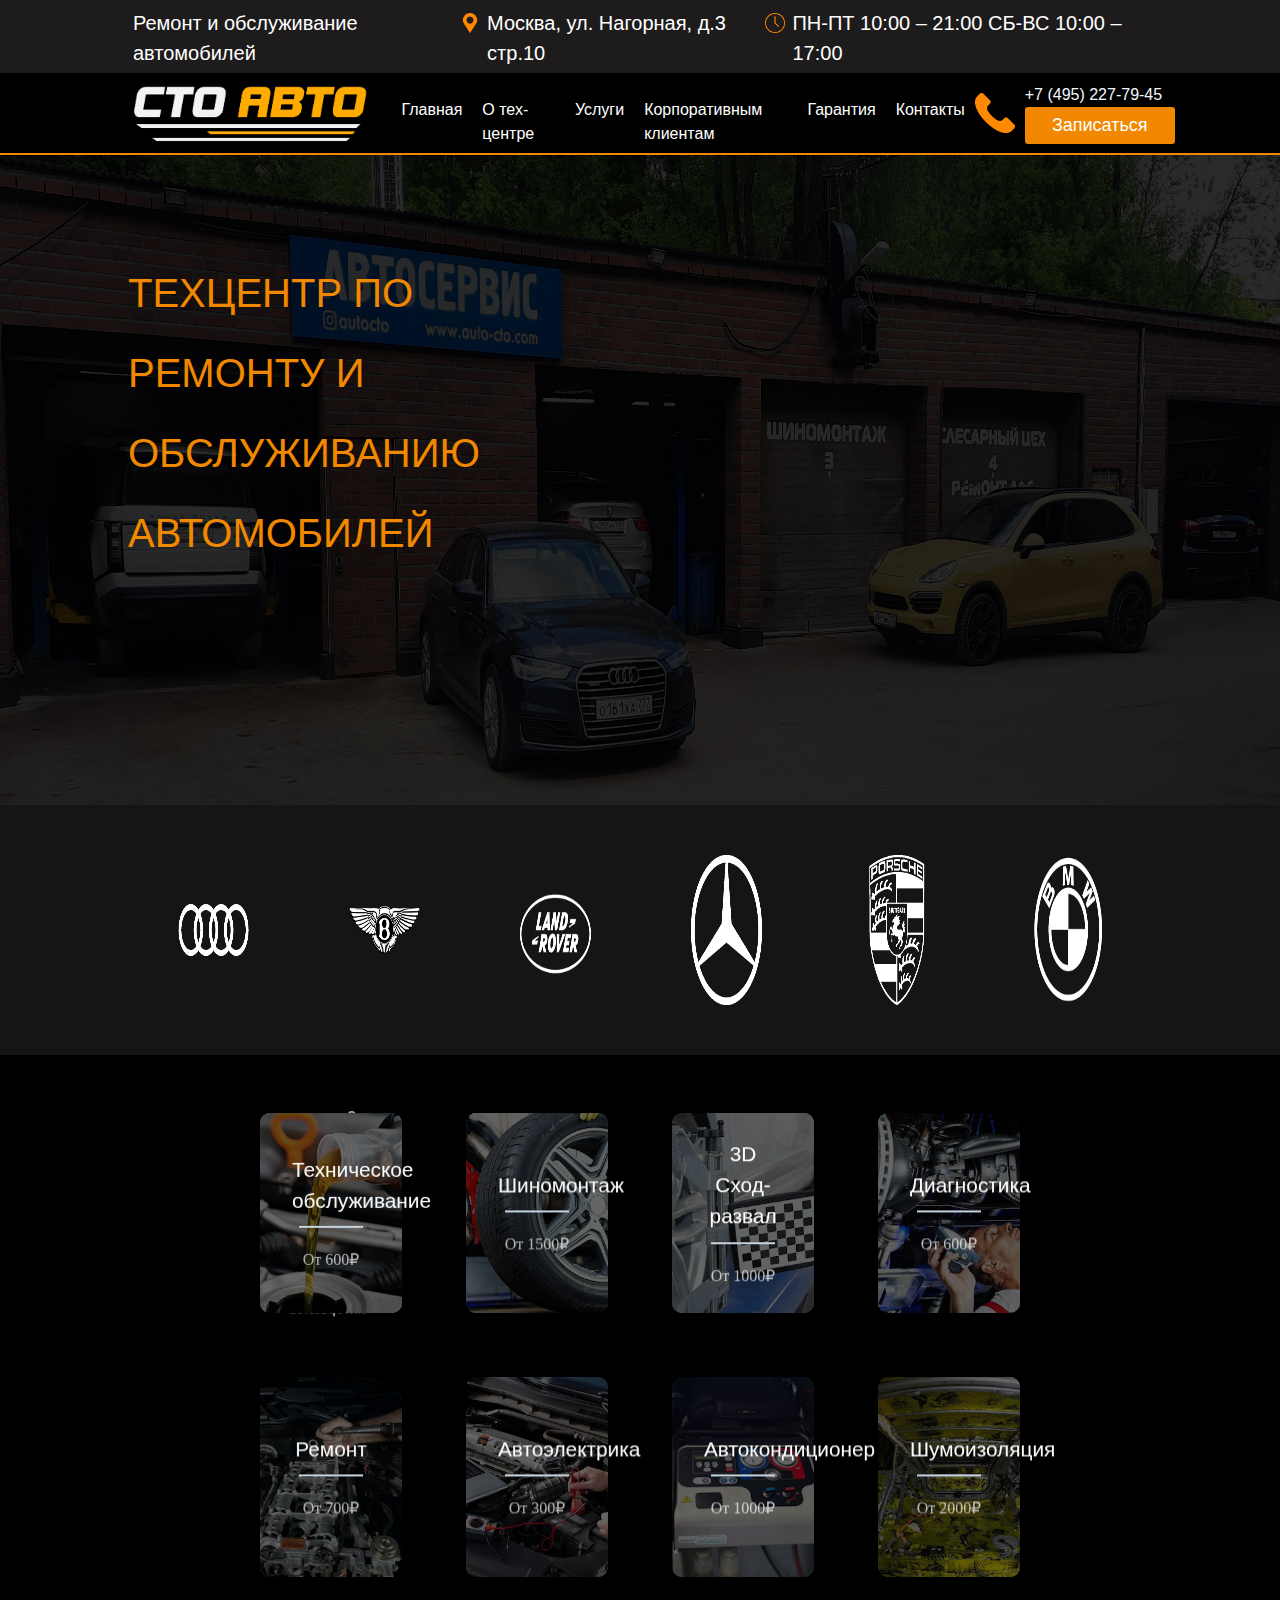
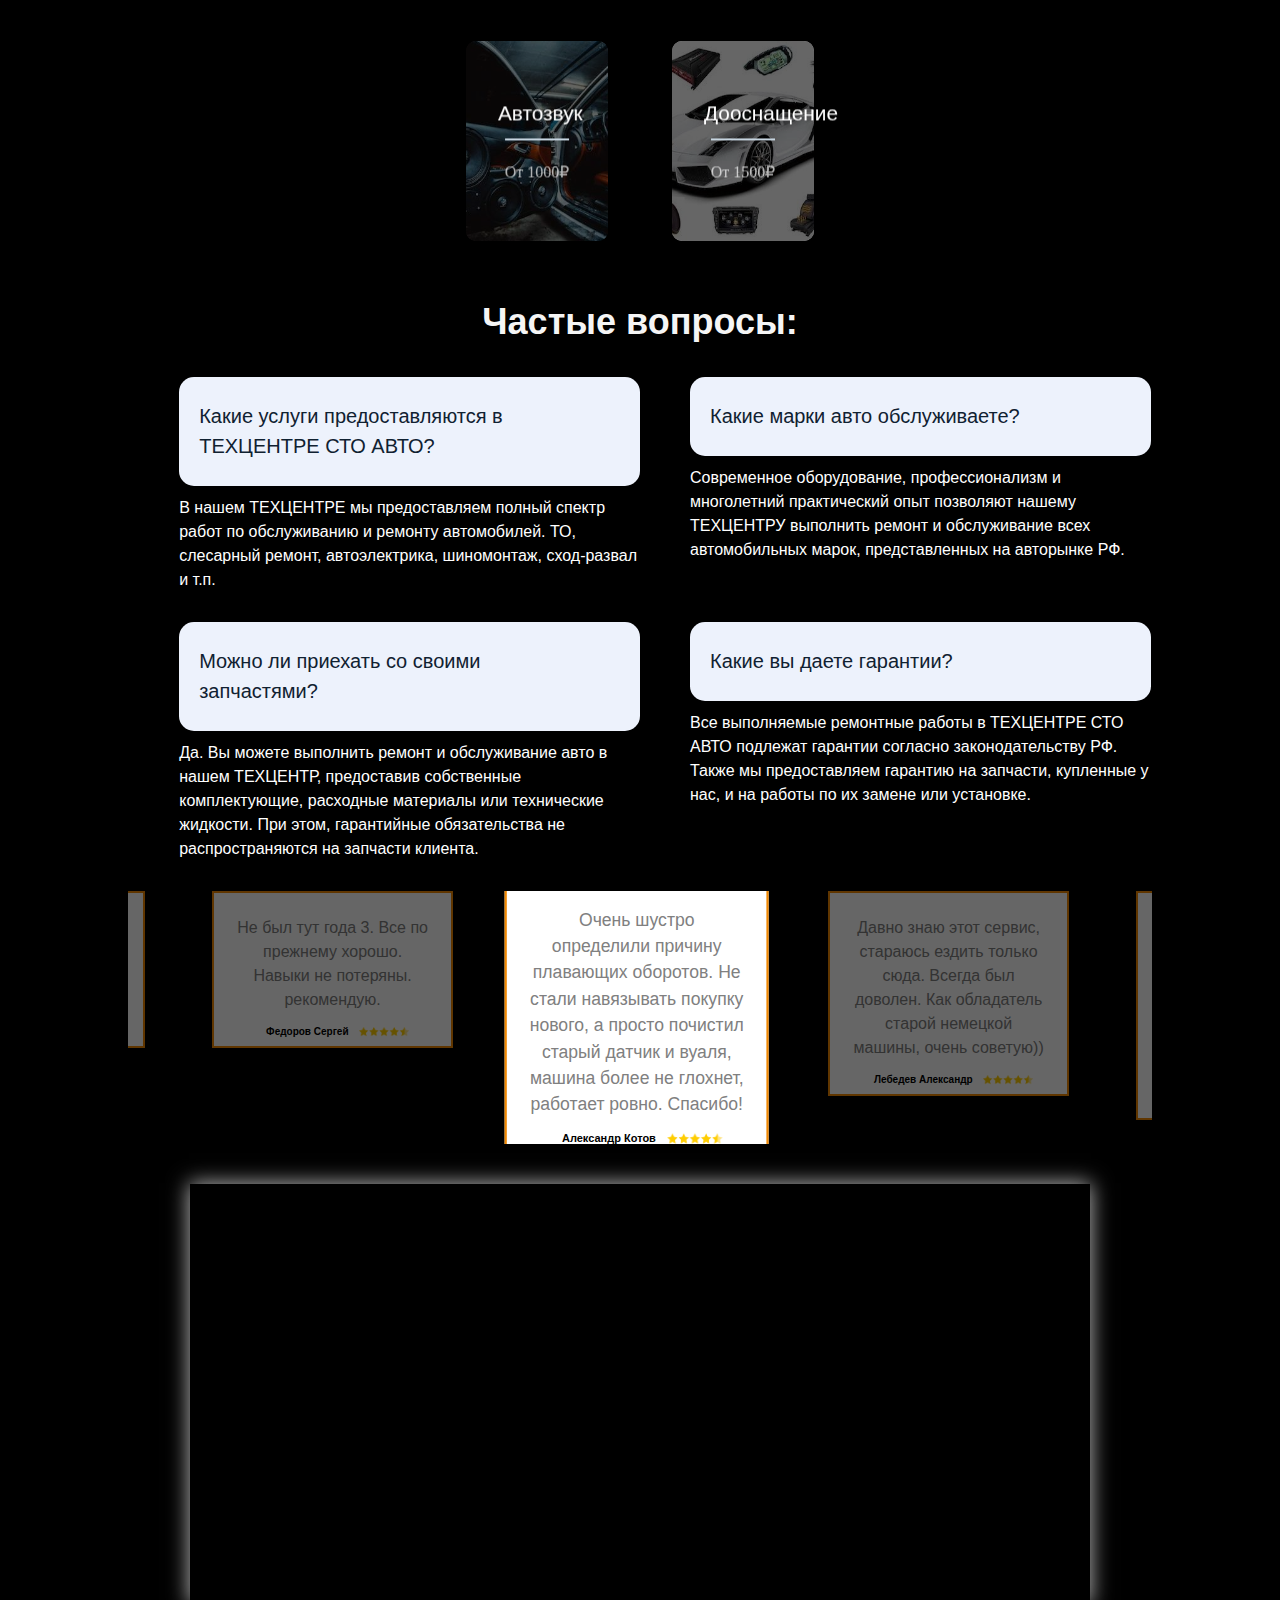
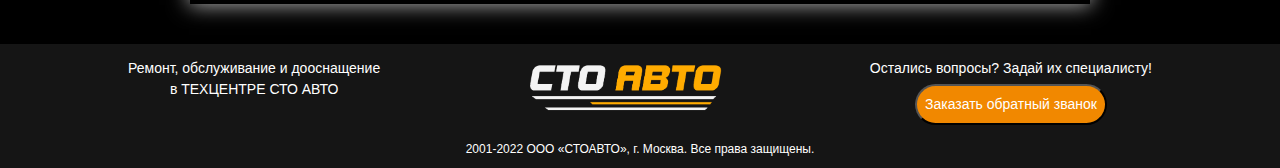
==== commit 9335d16e: "fix" ====
--- a/index.htm
+++ b/index.htm
@@ -1,6 +1,5 @@
 <!DOCTYPE html>
-<html lang="en">
-
+<html lang="ru">
 <head>
     <meta charset="UTF-8">
     <meta name="viewport" content="width=device-width, initial-scale=1.0">
@@ -14,6 +13,7 @@
     <link rel="stylesheet" href="style/menu.css">
     <link rel="stylesheet" href="style/modal.css">
     <link rel="preconnect" href="https://fonts.gstatic.com" crossorigin>
+    <meta name="description" content="Автотехцентр СТО АВТО - предоставляет широкий спектр услуг по обслуживанию, ремонту и дооснащению автомобилей. ТО, замена ремней ГРМ, автоэлектрика, ремонт двигателей, сход-развал 3D, шиномонтаж, ремонт тормозной системы, ремонт и обслуживание кондиционеров, сварочные работы." />
     <title>Автосервис СТО АВТО</title>
 </head>
 <body>
@@ -32,44 +32,43 @@
     </div>
     <header>
         <div class="toggle_menu">&#9776;</div>  
-                    <nav class="nav">
-                        <div class="logo">
-                            <img src='/images/header/logoDemo.png' alt=''>
-                        </div>
-                        <ul>
-                            <li><p><a>Меню</a></p>
-                            <li><p><a>Главная</a></p>
-                            <li><p><a>О тех-центре</a></p>
-                            <li><p><a>Услуги</a></p>
-                            <li><p><a>Корпоративным клиентам</a></p>
-                            <li><p><a>Гарантия</a></p>
-                            <li><p><a onclick="openModalContacts()" >Контакты</a></p>
-                            <li>
-                                <div class="button_wrapper">
-                                    <div class='button'>Записаться</div>
-                                </div>
-                            </li>
-                        </ul>
-                    </nav>
-                    <div class='AllHeader menu'>
-                        <img class="logo" src='/images/header/logoDemo.png' alt=''>
-                        <nav class='First'>
-                            <a href="">Главная</a>
-                            <a href=''>О тех-центре</a\>
-                            <a href=''>Услуги</a>
-                            <a href=''>Корпоративным клиентам</a>
-                            <a href=''>Гарантия</a>
-                            <a onclick="openModalContacts()">Контакты</a>
-                        </nav>
-                        <div class="order">
-                            <img class="phone" src="/images/header/phone.png" alt="">
-                            <div>
-                                <nav class="number" style='color: aliceblue;'> +7 (495) 227-79-45</nav>
-                                <div class='button'>Записаться</div>
-                            </div>
-                        </div>
-                        
-                    </div>
+            <nav class=" nav_menu nav">
+                <div class="logo">
+                    <img src='/images/header/logoDemo.png' alt=''>
+                </div>
+                <ul>
+                    <li><p><a>Меню</a></p>
+                    <li><p><a>Главная</a></p>
+                    <li><p><a href="./module/about_center/about_center.htm">О тех-центре</a></p>
+                    <li><p><a>Услуги</a></p>
+                    <li><p><a>Корпоративным клиентам</a></p>
+                    <li><p><a>Гарантия</a></p>
+                    <li><p><a onclick="openModalContacts()" >Контакты</a></p>
+                    <li>
+                        <div class="button_wrapper">
+                            <div class='button'>Записаться</div>
+                        </div>
+                    </li>
+                </ul>
+            </nav>
+            <div class='AllHeader menu'>
+                <img class="logo" src='/images/header/logoDemo.png' alt=''>
+                <nav class='First'>
+                    <a href="">Главная</a>
+                    <a href="./module/about_center/about_center.htm">О тех-центре</a>
+                    <a href=''>Услуги</a>
+                    <a href=''>Корпоративным клиентам</a>
+                    <a href=''>Гарантия</a>
+                    <a  onclick="openModalContacts()">Контакты</a>
+                </nav>
+                <div class="order">
+                    <img class="phone" src="/images/header/phone.png" alt="">
+                    <div>
+                        <nav class="number" style='color: aliceblue;'> +7 (495) 227-79-45</nav>
+                        <div class='button'>Записаться</div>
+                    </div>
+                </div>
+        </div>
     </header>
 
     <div class="start">
@@ -330,7 +329,7 @@
                 <div class="ReviewsPlase">
                     <p class="reviews">Давно знаю этот сервис, стараюсь ездить только сюда. Всегда был доволен. Как обладатель старой немецкой машины, очень советую))</p>
                     <div class="Person">
-                        <p class="Name">Александр Котов</p> <img src="images/sliderReviews/stars.png" alt="">
+                        <p class="Name">Лебедев Александр</p> <img src="images/sliderReviews/stars.png" alt="">
                     </div>
                 </div>
             </div>
@@ -339,7 +338,7 @@
                 <div class="ReviewsPlase">
                     <p class="reviews">Всегда со своей девочкой езжу в этот автосервис! Все нравиться, мужчины рассказывают и показывают, что нужно делать. Всегда очень довольна!!!</p>
                     <div class="Person">
-                        <p class="Name">Александр Котов</p> <img src="images/sliderReviews/stars.png" alt="">
+                        <p class="Name">Максимов Илья</p> <img src="images/sliderReviews/stars.png" alt="">
                     </div>
                 </div>
             </div>
@@ -348,7 +347,7 @@
                 <div class="ReviewsPlase">
                     <p class="reviews">Потрясающее обслуживание и достойная работа. Советую без оговорочно</p>
                     <div class="Person">
-                        <p class="Name">Александр Котов</p> <img src="images/sliderReviews/stars.png" alt="">
+                        <p class="Name">Кузнецов Пётр</p> <img src="images/sliderReviews/stars.png" alt="">
                     </div>
                 </div>
             </div>
@@ -357,7 +356,7 @@
                 <div class="ReviewsPlase">
                     <p class="reviews">Не был тут года 3. Все по прежнему хорошо. Навыки не потеряны. рекомендую.</p>
                     <div class="Person">
-                        <p class="Name">Александр Котов</p> <img src="images/sliderReviews/stars.png" alt="">
+                        <p class="Name">Федоров Сергей</p> <img src="images/sliderReviews/stars.png" alt="">
                     </div>
                 </div>
             </div>
--- a/style.css
+++ b/style.css
@@ -104,4 +104,7 @@
 }
 map iframe{
     box-shadow: 0 0 20px 1px rgba(255, 255, 255, 0.7);
+}
+.button, .button_cont > button{
+    cursor: pointer;
 }--- a/style/header.css
+++ b/style/header.css
@@ -8,6 +8,7 @@
 header .First {
     height: 80px;
     display: flex;
+    color: white;
     align-items: center;
 }
 
@@ -23,7 +24,7 @@
 }
 
 header .First a:hover {
-    color: #f18800;
+    color: #f18800 !important;
     border-bottom: #f18800 2px solid;
 }
 
@@ -89,7 +90,7 @@
 .description{
     background: rgba(143, 134, 134, 0.2) !important;
 }
- .description > div{
+.description > div{
     max-width: 1720px;
     margin: 0 auto; 
     padding: 5px;
@@ -100,22 +101,21 @@
     align-items: center;
     justify-content: space-between;
     font-size: 20px;
-   
 }
 
- .description img{
+.description img{
     height: 20px;
     width: 20px;
     margin-top: 8px;
     margin-right: 7px;
 }
- .description p{
+.description p{
     margin-top: 3px;
 }
- .description > div > div{
+.description > div > div{
     display: flex;
 }
- .order .phone{
+.order .phone{
     margin-right: 10px;
 }
 @media screen and (max-width: 1200px){
@@ -133,7 +133,7 @@
     }
 }
 @media screen and (max-width: 800px){
-     .description  p:first-child{
+    .description  p:first-child{
         display: none;
     }
     header .Second img{
@@ -142,7 +142,7 @@
 
 }
 @media screen and (max-width: 600px){
-     .description > div{
+    .description > div{
         flex-direction: column;
     }
     .AllHeader{
--- a/style/menu.css
+++ b/style/menu.css
@@ -5,7 +5,7 @@
  * выдвигающаяся по клику слева
  */
 
-.nav {
+.nav, .nav_menu {
     /*  ширна произвольная, не стесняйтесь экспериментировать */
     width: 100%;
     /* фиксируем и выставляем высоту панели на максимум */
@@ -28,14 +28,14 @@
     z-index: 2000;
     display: none;
 }
-.nav li p ,.nav li a{
+.nav li p ,.nav_menu li a{
     text-align: center;
     color: #CDCDCD;
     text-decoration: none;
     padding: 0;
     font-size: 30px;
 }
-.nav ul{
+.nav ul, .nav_menu ul{
     position: relative;
     top:100px;
 }
@@ -114,7 +114,7 @@
  * когда навигация раскрыта, распологаем внутри панели
 */
 
-[id='nav-toggle']:checked ~ .nav > .nav-toggle {
+[id='nav-toggle']:checked ~ .nav > .nav-toggle,[id='nav-toggle']:checked ~ .nav_menu > .nav-toggle {
     left: auto;
     right: 2px;
     top: 1em;
@@ -126,7 +126,7 @@
  * используем псевдокласс:checked
  */
 
-[id='nav-toggle']:checked ~ .nav {
+[id='nav-toggle']:checked ~ .nav, [id='nav-toggle']:checked ~ .nav_menu {
     left: 0;
     box-shadow:4px 0px 20px 0px rgba(0,0,0, 0.5);
     -moz-box-shadow:4px 0px 20px 0px rgba(0,0,0, 0.5);
@@ -139,6 +139,7 @@
     -moz-box-shadow:4px 0px 20px 0px rgba(0,0,0, 0.5);
     -webkit-box-shadow:4px 0px 20px 0px rgba(0,0,0, 0.5);
     overflow-y: auto; 
+    display: block  ;
 }
 
 /* 
@@ -155,17 +156,6 @@
 
 
 /*
- * изменение символа переключателя,
- * привычный крестик (MULTIPLICATION X), 
- * вы можете испльзовать любой другой значок
-*/
-
-[id='nav-toggle']:checked ~ .nav > .nav-toggle:after {
-    content: '\2715';
-}
-
-
-/*
  * профиксим баг в Android <= 4.1.2
  * см: http://timpietrusky.com/advanced-checkbox-hack
  */
@@ -200,7 +190,7 @@
         margin: 0;
         overflow-x: hidden;
     }
-    .nav {
+    .nav, .nav_menu {
         width: 100%;
         box-shadow: none
     }
@@ -211,7 +201,7 @@
  * Формируем стиль заголовка (логотип) панели 
 */
 
-.nav h2 {
+.nav h2, .nav_menu h2 {
     width: 90%;
     padding: 0;
     margin: 10px 0;
@@ -234,7 +224,7 @@
     -webkit-transition: opacity 0.8s, -webkit-transform 0.8s;
 }
 
-.nav h2 a {
+.nav h2 a, .nav_menu h2 a  {
     color: #dadada;
     text-decoration: none;
     text-transform: uppercase;
@@ -243,7 +233,7 @@
 
 /*плавное появление заголовка (логотипа) при раскрытии панели */
 
-[id='nav-toggle']:checked ~ .nav h2 {
+[id='nav-toggle']:checked ~ .nav h2, [id='nav-toggle']:checked ~ .nav_menu h2 {
     opacity: 1;
     transform: scale(1, 1);
     -ms-transform: scale(1, 1);
@@ -258,52 +248,56 @@
  * прикрутим трансфомации и плавные переходы
  */
 
-.nav > ul {
+.nav > ul , .nav_menu > ul{
     display: block;
     margin: 0;
     padding: 0;
     list-style: none;
-}
-
-
-
-/* [id='nav-toggle']:checked ~ .nav > ul > li {
+    text-align: center;
+}
+.nav_menu > ul p{
+    margin: 20px !important;
+}
+
+
+
+ [id='nav-toggle']:checked ~ .nav > ul > li, [id='nav-toggle']:checked ~ .nav_menu > ul > li  {
     opacity: 1;
     -webkit-transform: translateX(0);
     -moz-transform: translateX(0);
     -ms-transform: translateX(0);
     transform: translateX(0);
-} */
+} 
 
 
 /* определяем интервалы появления пунктов меню */
 
-.nav > ul > li:nth-child(2) {
+.nav > ul > li:nth-child(2), .nav_menu > ul > li:nth-child(2){
     -webkit-transition: opacity .5s .2s, -webkit-transform .5s .2s;
     transition: opacity .5s .2s, transform .5s .2s;
 }
 
-.nav > ul > li:nth-child(3) {
+.nav > ul > li:nth-child(3), .nav_menu > ul > li:nth-child(3) {
     -webkit-transition: opacity .5s .3s, -webkit-transform .5s .3s;
     transition: opacity .5s .3s, transform .5s .3s;
 }
 
-.nav > ul > li:nth-child(4) {
+.nav > ul > li:nth-child(4), .nav_menu > ul > li:nth-child(4) {
     -webkit-transition: opacity .5s .4s, -webkit-transform .5s .4s;
     transition: opacity .5s .4s, transform .5s .4s;
 }
 
-.nav > ul > li:nth-child(5) {
+.nav > ul > li:nth-child(5), .nav_menu > ul > li:nth-child(5) {
     -webkit-transition: opacity .5s .5s, -webkit-transform .5s .5s;
     transition: opacity .5s .5s, transform .5s .5s;
 }
 
-.nav > ul > li:nth-child(6) {
+.nav > ul > li:nth-child(6), .nav_menu > ul > li:nth-child(6) {
     -webkit-transition: opacity .5s .6s, -webkit-transform .5s .6s;
     transition: opacity .5s .6s, transform .5s .6s;
 }
 
-.nav > ul > li:nth-child(7) {
+.nav > ul > li:nth-child(7), .nav_menu > ul > li:nth-child(7) {
     -webkit-transition: opacity .5s .7s, -webkit-transform .5s .7s;
     transition: opacity .5s .7s, transform .5s .7s;
 }
@@ -313,7 +307,7 @@
  * оформление ссылок пунктов меню
  */
 
-.nav > ul > li > a {
+.nav > ul > li > a, .nav_menu > ul > li > a{
     display: inline-block;
     position: relative;
     padding: 0;
@@ -345,7 +339,7 @@
  * линия подчеркивания ссылок меню
  */
 
-.nav > ul > li > a:before {
+.nav > ul > li > a:before, .nav_menu > ul > li > a:before{
     content: '';
     display: block;
     position: absolute;
@@ -357,7 +351,7 @@
     transition: width 0s ease;
 }
 
-.nav > ul > li > a:after {
+.nav > ul > li > a:after, .nav_menu > ul > li > a:after  {
     content: '';
     display: block;
     position: absolute;
--- a/style/modal.css
+++ b/style/modal.css
@@ -6,7 +6,7 @@
     display: flex;
     justify-content: center;
 }
-.modal{
+.modal, .modal_window{
     color: white;
     max-width: 1920px;
     width: 50%;
@@ -16,34 +16,24 @@
     background: #242424;
     border: 2px black solid;
 }
-.modal .map{
+.modal .map, .modal_window .map{
     height: 400px;
     margin: 0 10px 5px 10px;
 }
-.modal .map iframe{
+.modal .map iframe, .modal_window .map iframe{
     width: 100%;
     height: 100%;
     border-radius: 20px ;
 }
-.modal .sub_modal{
+.modal .sub_modal, .modal_window .sub_modal{
     font-weight: 400;
 }
-.modal .name{
+.modal .name, .modal_window .name{
     padding-bottom: 10px;
     font-weight: 400;
     font-size: 35px;
 }
-.modal .breed{
-    font-weight: 400;
-    padding-bottom: 40px;
-    font-style: 20px;
-}
-.modal .description{
-    font-weight: 400;
-    font-style: 15px;
-    padding-bottom: 40px;
-}
-.modal .close{
+.modal .close, .modal_window .close{
     position: relative;
     float: right;
     height: 40px;
@@ -54,31 +44,17 @@
     align-items: center;
     justify-content: center 
 }
-.modal .close:hover{
+.modal .close:hover, .modal_window .close:hover{
     color: #f18800;
 }
-.modal p span{
+.modal p span, .modal_window p span{
     font-weight: 900;
 }
-.modal p{
+.modal p, .modal_window p{
     font-weight: 400;
     font-style: 15px;
 }
-.modal .data p::before{
-    content: ' ';
-    width: 4px;
-    height: 4px;
-    border-radius: 50%;
-    background: #F1CDB3;
-}
 
-.modal .data li::marker {
-    color: #F1CDB3;
-}
-.modal .data ul{
-    margin: 0;
-    padding-left: 15px;
-}
 .modal_two{
     padding-left: 30px;
     padding-bottom: 10px;
@@ -107,14 +83,14 @@
 }
 @media screen and (max-width: 1110px){
 
-    .modal{
+    .modal, .modal_window{
         width: 630px; 
         left: 5%;
     }
 }
     
 @media screen and (max-width: 600px){
-    .modal{
+    .modal, .modal_window{
         margin: 15px;
     }
     .modal_wrapper{
@@ -122,28 +98,24 @@
     }
 }
 @media screen and (max-width: 425px){
-    .modal p{
+    .modal p, .modal_window p{
         font-size: 12px;
     }
-    .modal h3{
+    .modal h3, .modal_window h3{
         font-size: 15px;
     }
 }
 @media screen and (max-width: 320px){
-    .modal img {
+    .modal img, .modal_window img{
         display: none;
     }
-    .modal{
+    .modal, .modal_window{
         width: 240px;
     }
-    .modal .map iframe{
+    .modal .map iframe, .modal_window .map iframe{
         height: 200px;
     }
-    .modal .map{
-        height: 100%    ;
-    }
-    .modal .name{
-        font-size: 35px;
-        text-align: center;
+    .modal .map, .modal_window .map{
+        height: 100%;
     }
 }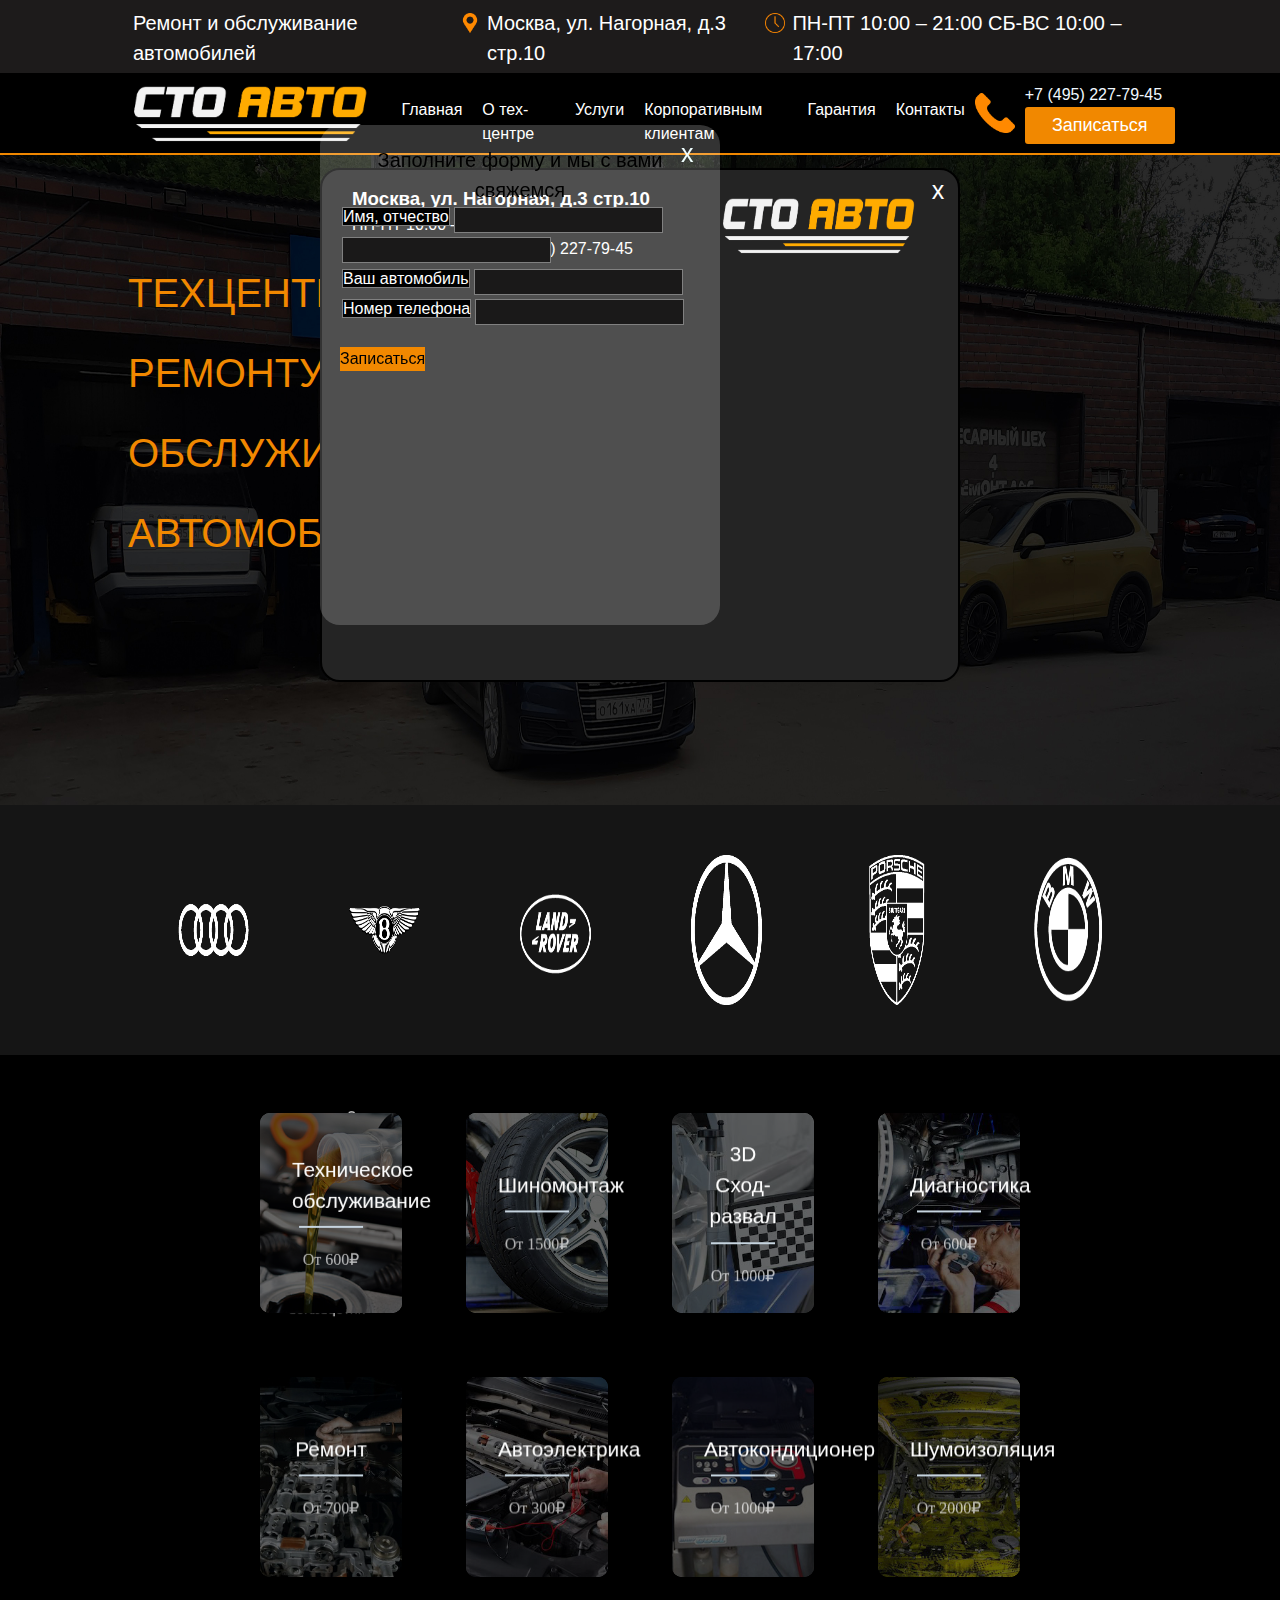
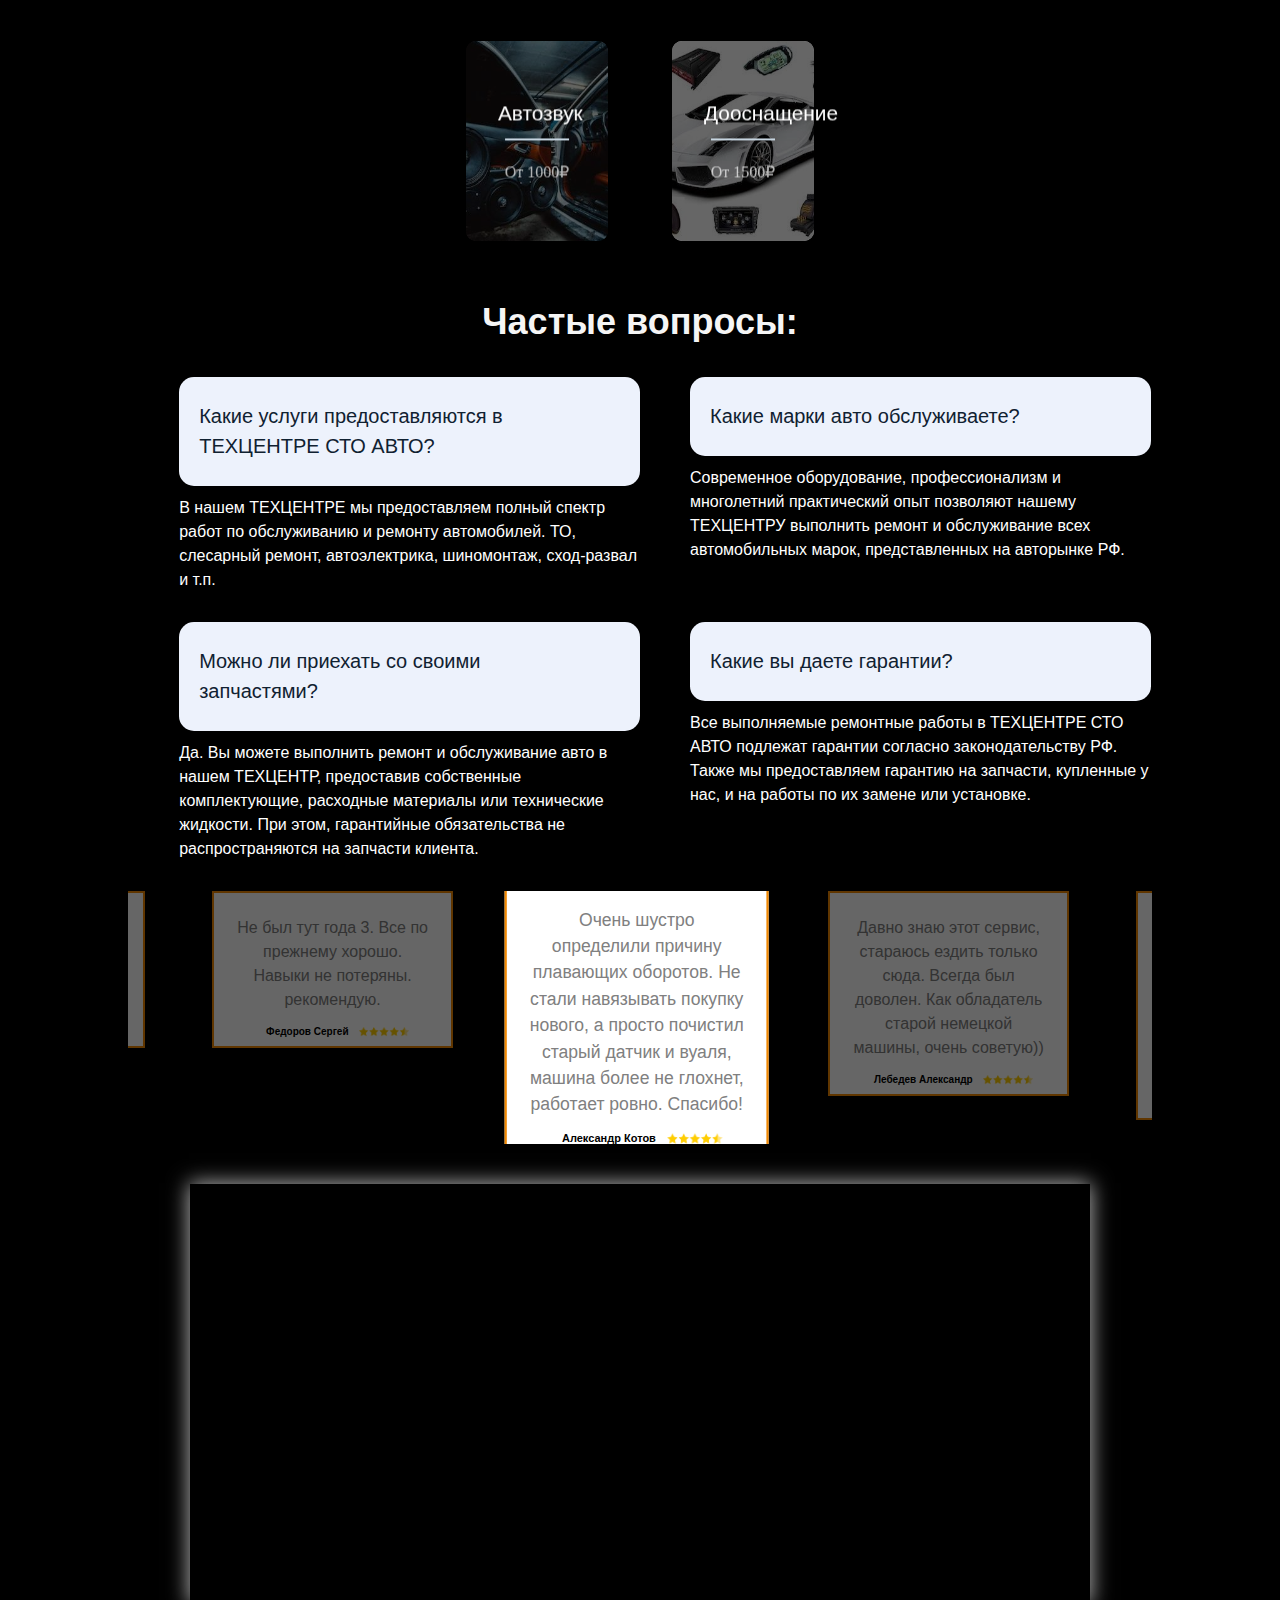
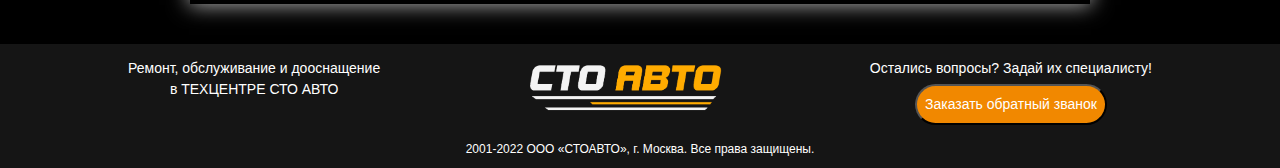
==== commit e924273e: "corporative_deno_one" ====
--- a/index.htm
+++ b/index.htm
@@ -3,6 +3,8 @@
 <head>
     <meta charset="UTF-8">
     <meta name="viewport" content="width=device-width, initial-scale=1.0">
+    <link href="https://cdn.jsdelivr.net/npm/bootstrap@5.2.0-beta1/dist/css/bootstrap.min.css" rel="stylesheet" integrity="sha384-0evHe/X+R7YkIZDRvuzKMRqM+OrBnVFBL6DOitfPri4tjfHxaWutUpFmBp4vmVor" crossorigin="anonymous">    
+    
     <link rel="stylesheet" href="style.css">
     <link rel="stylesheet" href="style/header.css">
     <link rel="stylesheet" href="style/slider.css">
@@ -12,6 +14,7 @@
     <link rel="stylesheet" href="style/questions.css">
     <link rel="stylesheet" href="style/menu.css">
     <link rel="stylesheet" href="style/modal.css">
+   
     <link rel="preconnect" href="https://fonts.gstatic.com" crossorigin>
     <meta name="description" content="Автотехцентр СТО АВТО - предоставляет широкий спектр услуг по обслуживанию, ремонту и дооснащению автомобилей. ТО, замена ремней ГРМ, автоэлектрика, ремонт двигателей, сход-развал 3D, шиномонтаж, ремонт тормозной системы, ремонт и обслуживание кондиционеров, сварочные работы." />
     <title>Автосервис СТО АВТО</title>
@@ -41,11 +44,11 @@
                     <li><p><a>Главная</a></p>
                     <li><p><a href="./module/about_center/about_center.htm">О тех-центре</a></p>
                     <li><p><a>Услуги</a></p>
-                    <li><p><a>Корпоративным клиентам</a></p>
+                    <li><p><a href="./module/corporative/corporative.htm">Корпоративным клиентам</a></p>
                     <li><p><a>Гарантия</a></p>
                     <li><p><a onclick="openModalContacts()" >Контакты</a></p>
                     <li>
-                        <div class="button_wrapper">
+                        <div class="button_wrapper" onclick="openOrderContacts()">
                             <div class='button'>Записаться</div>
                         </div>
                     </li>
@@ -57,13 +60,13 @@
                     <a href="">Главная</a>
                     <a href="./module/about_center/about_center.htm">О тех-центре</a>
                     <a href=''>Услуги</a>
-                    <a href=''>Корпоративным клиентам</a>
+                    <a href="./module/corporative/corporative.htm">Корпоративным клиентам</a>
                     <a href=''>Гарантия</a>
                     <a  onclick="openModalContacts()">Контакты</a>
                 </nav>
                 <div class="order">
                     <img class="phone" src="/images/header/phone.png" alt="">
-                    <div>
+                    <div onclick="openOrderContacts()">
                         <nav class="number" style='color: aliceblue;'> +7 (495) 227-79-45</nav>
                         <div class='button'>Записаться</div>
                     </div>
@@ -92,8 +95,8 @@
     </nav>
     <div class="services">
         <div class="wrapper">
-            <div class="cols">
-                <div class="col" onClick='location.href="/module/service/service.html"' ontouchstart="this.classList.toggle('hover');">
+            <div class="columns">
+                <div class="coll" onClick='location.href="/module/service/service.html"' ontouchstart="this.classList.toggle('hover');">
                     <p class="service_index">0</p>
                     <div class="container">
                         <div class="front" style="background-image: url(images/services/TO.jpg)">
@@ -113,7 +116,7 @@
                         </div>
                     </div>
                 </div>
-                <div class="col" ontouchstart="this.classList.toggle('hover');">
+                <div class="coll" ontouchstart="this.classList.toggle('hover');">
                     <p class="service_index">1</p>
                     <div class="container">
                         <div class="front" style="background-image: url(images/services/Tire_fitting.jpg)">
@@ -132,7 +135,7 @@
                         </div>
                     </div>
                 </div>
-                <div class="col" ontouchstart="this.classList.toggle('hover');">
+                <div class="coll" ontouchstart="this.classList.toggle('hover');">
                     <p class="service_index">2</p>
                     <div class="container">
                         <div class="front" style="background-image: url(images/services/collapse.jpg)">
@@ -152,7 +155,7 @@
                         </div>
                     </div>
                 </div>
-                <div class="col" ontouchstart="this.classList.toggle('hover');">
+                <div class="coll" ontouchstart="this.classList.toggle('hover');">
                     <p class="service_index">3</p>
                     <div class="container">
                         <div class="front" style="background-image: url(images/services/Diagnostics.jpg)">
@@ -171,7 +174,7 @@
                         </div>
                     </div>
                 </div>
-                <div class="col"  ontouchstart="this.classList.toggle('hover');">
+                <div class="coll"  ontouchstart="this.classList.toggle('hover');">
                     <p class="service_index">4</p>
                     <div class="container">
                         <div class="front" style="background-image: url(images/services/Repair.jpg)">
@@ -191,7 +194,7 @@
                         </div>
                     </div>
                 </div>
-                <div class="col" ontouchstart="this.classList.toggle('hover');">
+                <div class="coll" ontouchstart="this.classList.toggle('hover');">
                     <p class="service_index">5</p>
                     <div class="container">
                         <div class="front" style="background-image: url(images/services/Auto_electrician.jpg)">
@@ -211,7 +214,7 @@
                         </div>
                     </div>
                 </div>
-                <div class="col" ontouchstart="this.classList.toggle('hover');">
+                <div class="coll" ontouchstart="this.classList.toggle('hover');">
                     <p class="service_index">6</p>
                     <div class="container">
                         <div class="front" style="background-image: url(images/services/Car_air_conditioner.jpg)">
@@ -231,7 +234,7 @@
                         </div>
                     </div>
                 </div>
-                <div class="col" ontouchstart="this.classList.toggle('hover');">
+                <div class="coll" ontouchstart="this.classList.toggle('hover');">
                     <p class="service_index">7</p>
                     <div class="container">
                         <div class="front" style="background-image: url(images/services/Noise_isolation.jpg)">
@@ -251,7 +254,7 @@
                         </div>
                     </div>
                 </div>
-                <div class="col" ontouchstart="this.classList.toggle('hover');">
+                <div class="coll" ontouchstart="this.classList.toggle('hover');">
                     <p class="service_index">8</p>
                     <div class="container">
                         <div class="front" style="background-image: url(images/services/car_audio.jpeg)">
@@ -271,7 +274,7 @@
                         </div>
                     </div>
                 </div>
-                <div class="col" ontouchstart="this.classList.toggle('hover');">
+                <div class="coll" ontouchstart="this.classList.toggle('hover');">
                     <p class="service_index">9</p>
                     <div class="container">
                         <div class="front" style="background-image: url(images/services/Add_equipment.jpg)">
@@ -388,7 +391,7 @@
     </footer>
     <div class="bacround" hidden ></div>
     <div class="modal_wrapper" hidden>
-        <div class="modal" hidden>
+        <div class="modal_window">
             <div class="close">x</div>
             <div class="sub_modal">
                 <div class="modal_two">
@@ -398,7 +401,7 @@
                         <p><strong>Номер телефона:</strong> +7 (495) 227-79-45</p>
                     </div>
                     <div class="logo">
-                        <img src="./images/header/logoDemo.png" alt="">
+                        <img src="../../../images/header/logoDemo.png" alt="">
                     </div>
                 </div>
                 <div class="map">
@@ -407,9 +410,88 @@
             </div>
         </div>
     </div>
+    <div class="order_wrapper" hidden>
+        <div class="order order_modal" >
+            <p>Заполните форму и мы с вами свяжемся </p>
+            <div class="close">x</div>
+            <form action="../../mail.php" method="POST">
+                <div class="input-group">
+                    <div class="input-group-prepend">
+                        <span class="input-group-text" id="">Имя, отчество</span>
+                    </div>
+                    <input type="text" name="user_name" class="form-control">
+                    <input type="text" name="user_last-name" class="form-control">
+                </div> 
+                <hr style="opacity: 0;">
+                <div class="input-group input-group-sm mb-3">
+                    <div class="input-group-prepend">
+                        <span class="input-group-text" id="inputGroup-sizing-sm">Ваш автомобиль</span>
+                    </div>
+                    <input type="text" name="auto" class="form-control" aria-label="Small" aria-describedby="inputGroup-sizing-sm">
+                </div>
+                <div class="input-group input-group-sm mb-3">
+                    <div class="input-group-prepend">
+                        <span class="input-group-text" name="phone" id="inputGroup-sizing-sm">Номер телефона</span>
+                    </div>
+                    <input type="text" class="form-control" aria-label="Small" aria-describedby="inputGroup-sizing-sm">
+                </div>
+                <button type="submit" onclick="openOrderContacts()"  class="btn btn-warning">Записаться</button>
+            </form>
+        </div>
+    </div>
+    <script src="libs/jquery.min.js "></script>
+    <script src="libs/slick/slick.min.js "></script>
+    <script  src="script.js"></script>
 </body>
-<script src="libs/jquery.min.js "></script>
-<script src="libs/slick/slick.min.js "></script>
-<script  src="script.js"></script>
 
+<!-- Yandex.Metrika counter -->
+<script type="text/javascript" >
+    (function(m,e,t,r,i,k,a){m[i]=m[i]||function(){(m[i].a=m[i].a||[]).push(arguments)};
+    m[i].l=1*new Date();
+    for (var j = 0; j < document.scripts.length; j++) {if (document.scripts[j].src === r) { return; }}
+    k=e.createElement(t),a=e.getElementsByTagName(t)[0],k.async=1,k.src=r,a.parentNode.insertBefore(k,a)})
+    (window, document, "script", "https://mc.yandex.ru/metrika/tag.js", "ym");
+ 
+    ym(49245727, "init", {
+         clickmap:true,
+         trackLinks:true,
+         accurateTrackBounce:true
+    });
+ </script>
+ <noscript><div><img src="https://mc.yandex.ru/watch/49245727" style="position:absolute; left:-9999px;" alt="" /></div></noscript>
+ <!-- /Yandex.Metrika counter -->
+ <!-- Yandex.Metrika counter -->
+<script type="text/javascript" >
+    (function(m,e,t,r,i,k,a){m[i]=m[i]||function(){(m[i].a=m[i].a||[]).push(arguments)};
+    m[i].l=1*new Date();
+    for (var j = 0; j < document.scripts.length; j++) {if (document.scripts[j].src === r) { return; }}
+    k=e.createElement(t),a=e.getElementsByTagName(t)[0],k.async=1,k.src=r,a.parentNode.insertBefore(k,a)})
+    (window, document, "script", "https://mc.yandex.ru/metrika/tag.js", "ym");
+ 
+    ym(90754213, "init", {
+         clickmap:true,
+         trackLinks:true,
+         accurateTrackBounce:true,
+         webvisor:true
+    });
+ </script>
+ <noscript><div><img src="https://mc.yandex.ru/watch/90754213" style="position:absolute; left:-9999px;" alt="" /></div></noscript>
+ <!-- /Yandex.Metrika counter -->
+ <!-- Yandex.Metrika counter -->
+<script type="text/javascript" >
+    (function(m,e,t,r,i,k,a){m[i]=m[i]||function(){(m[i].a=m[i].a||[]).push(arguments)};
+    m[i].l=1*new Date();
+    for (var j = 0; j < document.scripts.length; j++) {if (document.scripts[j].src === r) { return; }}
+    k=e.createElement(t),a=e.getElementsByTagName(t)[0],k.async=1,k.src=r,a.parentNode.insertBefore(k,a)})
+    (window, document, "script", "https://mc.yandex.ru/metrika/tag.js", "ym");
+ 
+    ym(90457311, "init", {
+         clickmap:true,
+         trackLinks:true,
+         accurateTrackBounce:true,
+         webvisor:true
+    });
+ </script>
+ <noscript><div><img src="https://mc.yandex.ru/watch/90457311" style="position:absolute; left:-9999px;" alt="" /></div></noscript>
+ <!-- /Yandex.Metrika counter -->
 </html>--- a/style.css
+++ b/style.css
@@ -107,4 +107,4 @@
 }
 .button, .button_cont > button{
     cursor: pointer;
-}+}
--- a/style/services.css
+++ b/style/services.css
@@ -16,7 +16,7 @@
     max-width: 80%;
 }
 
-.cols {
+.columns {
     display: -webkit-box;
     display: -ms-flexbox;
     display: flex;
@@ -27,7 +27,7 @@
     justify-content: center;
 }
 
-.col {
+.coll {
     width: calc(17% - 2rem);
     margin: 2rem;
     cursor: pointer;
@@ -172,19 +172,19 @@
     display: none;
 }
 @media screen and (max-width: 64rem) {
-    .col {
+    .coll {
         width: calc(33.333333% - 2rem);
     }
 }
 
 @media screen and (max-width: 48rem) {
-    .col {
+    .coll {
         width: calc(50% - 2rem);
     }
 }
 
 @media screen and (max-width: 32rem) {
-    .col {
+    .coll {
         width: 100%;
         margin:  2rem ;
     }
--- a/style/modal.css
+++ b/style/modal.css
@@ -118,4 +118,60 @@
     .modal .map, .modal_window .map{
         height: 100%;
     }
+}
+
+.order_wrapper{
+    position:absolute;
+    top: 0;
+    left: 0;
+    z-index: 999;
+    display: flex;
+    justify-content: center;
+    width: 100%;
+
+}
+.order_wrapper p{
+    text-align: center;
+    font-size: 20px;
+}
+.order_wrapper .close {
+    position: absolute;
+    float: left;
+    top: 10px;
+    right: -1px;
+    float: left;
+    height: 40px;
+    width: 40px;
+    font-size: 25px;
+    border-radius: 50%;
+    color: azure;
+
+}
+ .order_modal {
+    background: rgba(255, 255, 255, 0.2);
+    border-radius: 20px;
+    height: 500px;
+    width: 400px;
+    padding: 20px;
+    transform: translate(-30%, 25%);
+ }
+ .input-group {
+    position: relative;
+    display: flex;
+    flex-wrap: wrap;
+    align-items: stretch;
+    width: 100%;
+ }
+ .order_modal input {
+    background: rgb(26, 25, 25);
+    color: white;
+    border: 1px gray solid;
+    margin: 2px;
+}
+.sub_header .order .input-group-text, .order_modal .input-group-text {
+    background: black;
+    color: white;
+    border: 1px gray solid;
+    margin: 2px;
+    border-radius: 0;
 }